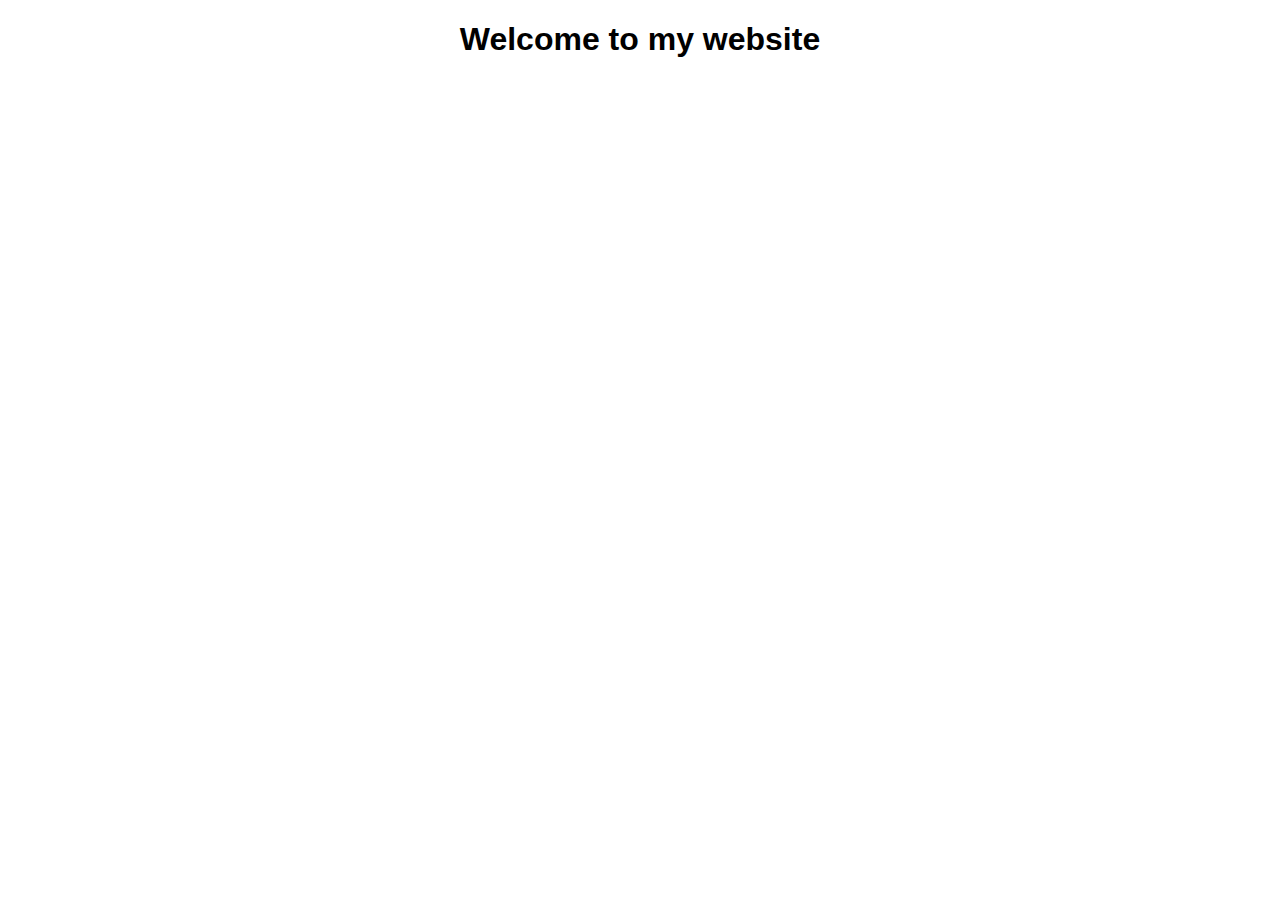
==== index.html @ 13b78eaf "Add animation" ====
<!DOCTYPE html>
<html lang="en">
  <head>
    <meta charset="UTF-8" />
    <meta http-equiv="X-UA-Compatible" content="IE=edge" />
    <meta name="viewport" content="width=device-width, initial-scale=1.0" />
    <title>رضا کلبعلی</title>
    <link rel="stylesheet" href="style.css" />
  </head>
  <body>
    <h1 class="welcome">Welcome to my website</h1>
  </body>
</html>
---- style.css ----
@keyframes income {
  0% {
    opacity: 0;
  }
  50% {
    opacity: 50%;
  }
  100% {
    opacity: 100%;
  }
}
.welcome {
  text-align: center;
  font-family: "Segoe UI", Tahoma, Geneva, Verdana, sans-serif;
  animation: ease-in 3s income 0s 1;
}
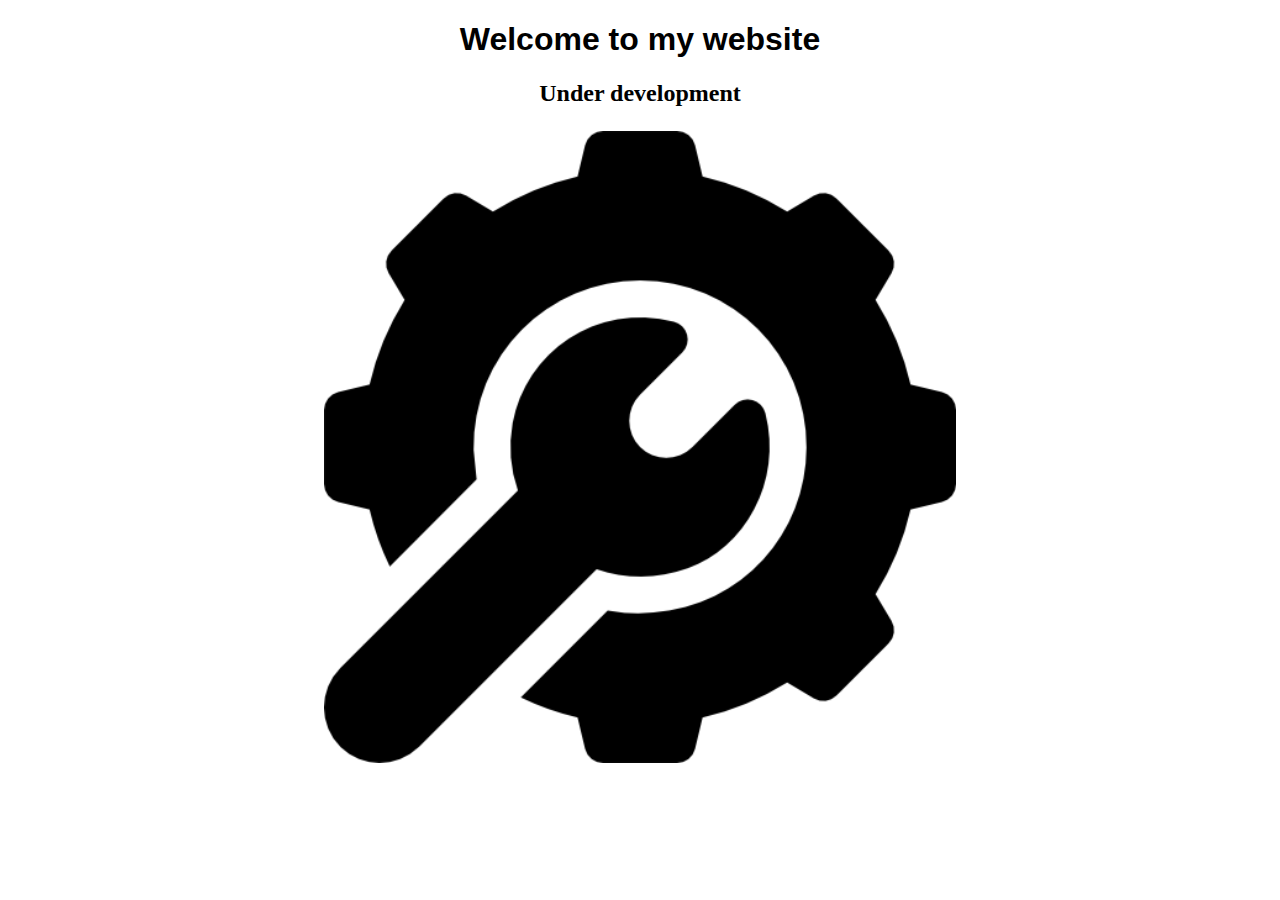
==== commit 7922836d: "Under development" ====
--- a/index.html
+++ b/index.html
@@ -9,5 +9,7 @@
   </head>
   <body>
     <h1 class="welcome">Welcome to my website</h1>
+    <h2>Under development</p>
+      <img src="settings.png" alt="">
   </body>
 </html>
--- a/style.css
+++ b/style.css
@@ -1,6 +1,12 @@
 @keyframes income {
   0% {
     opacity: 0;
+  }
+  10% {
+    opacity: 8%;
+  }
+  25% {
+    opacity: 15%;
   }
   50% {
     opacity: 50%;
@@ -9,8 +15,32 @@
     opacity: 100%;
   }
 }
+
+@keyframes rotate {
+  0% {
+    transform: rotate(0deg);
+  }
+  70% {
+    width: 40%;
+  }
+  100% {
+    transform: rotate(360deg);
+  }
+  
+}
+
 .welcome {
   text-align: center;
   font-family: "Segoe UI", Tahoma, Geneva, Verdana, sans-serif;
   animation: ease-in 3s income 0s 1;
 }
+
+h2 {
+  text-align: center;
+}
+
+img {
+  width: 50%;
+  animation: ease-in-out 5s rotate 2s 999;
+    fill-mode;
+}
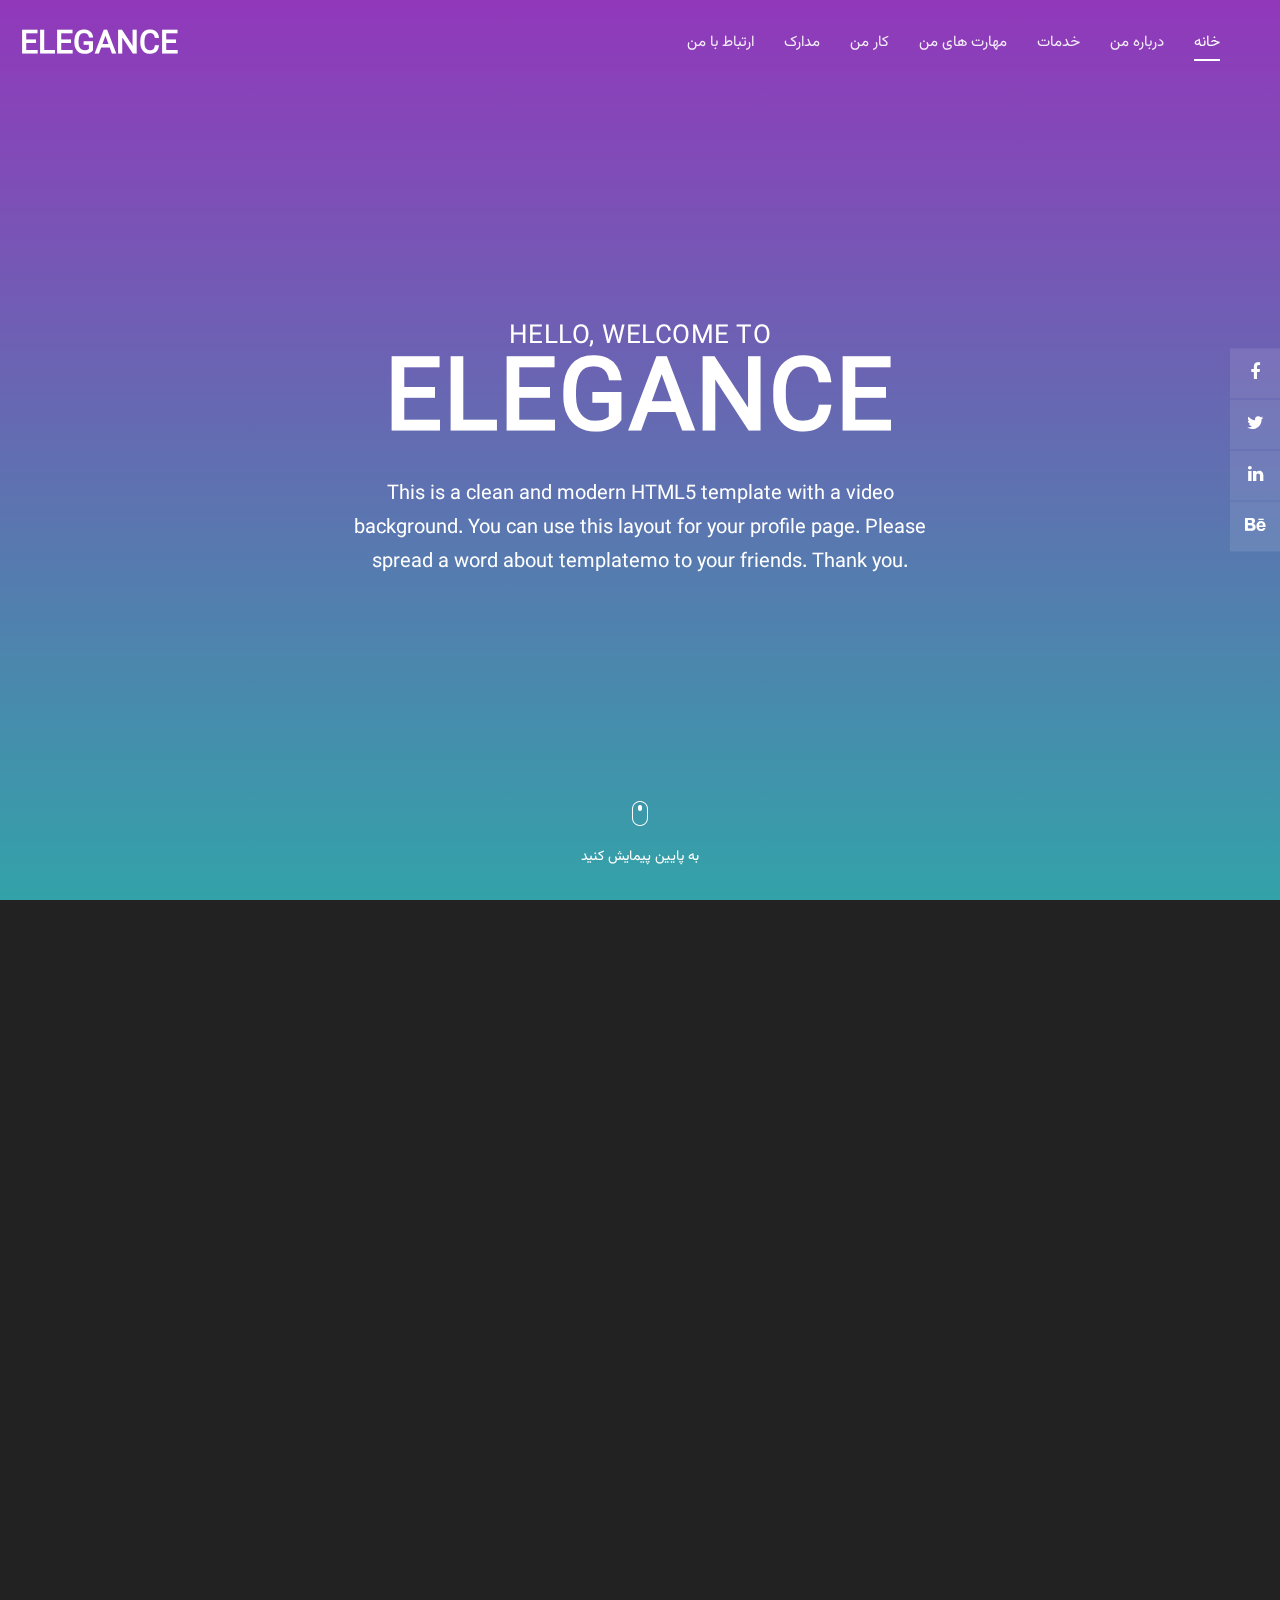
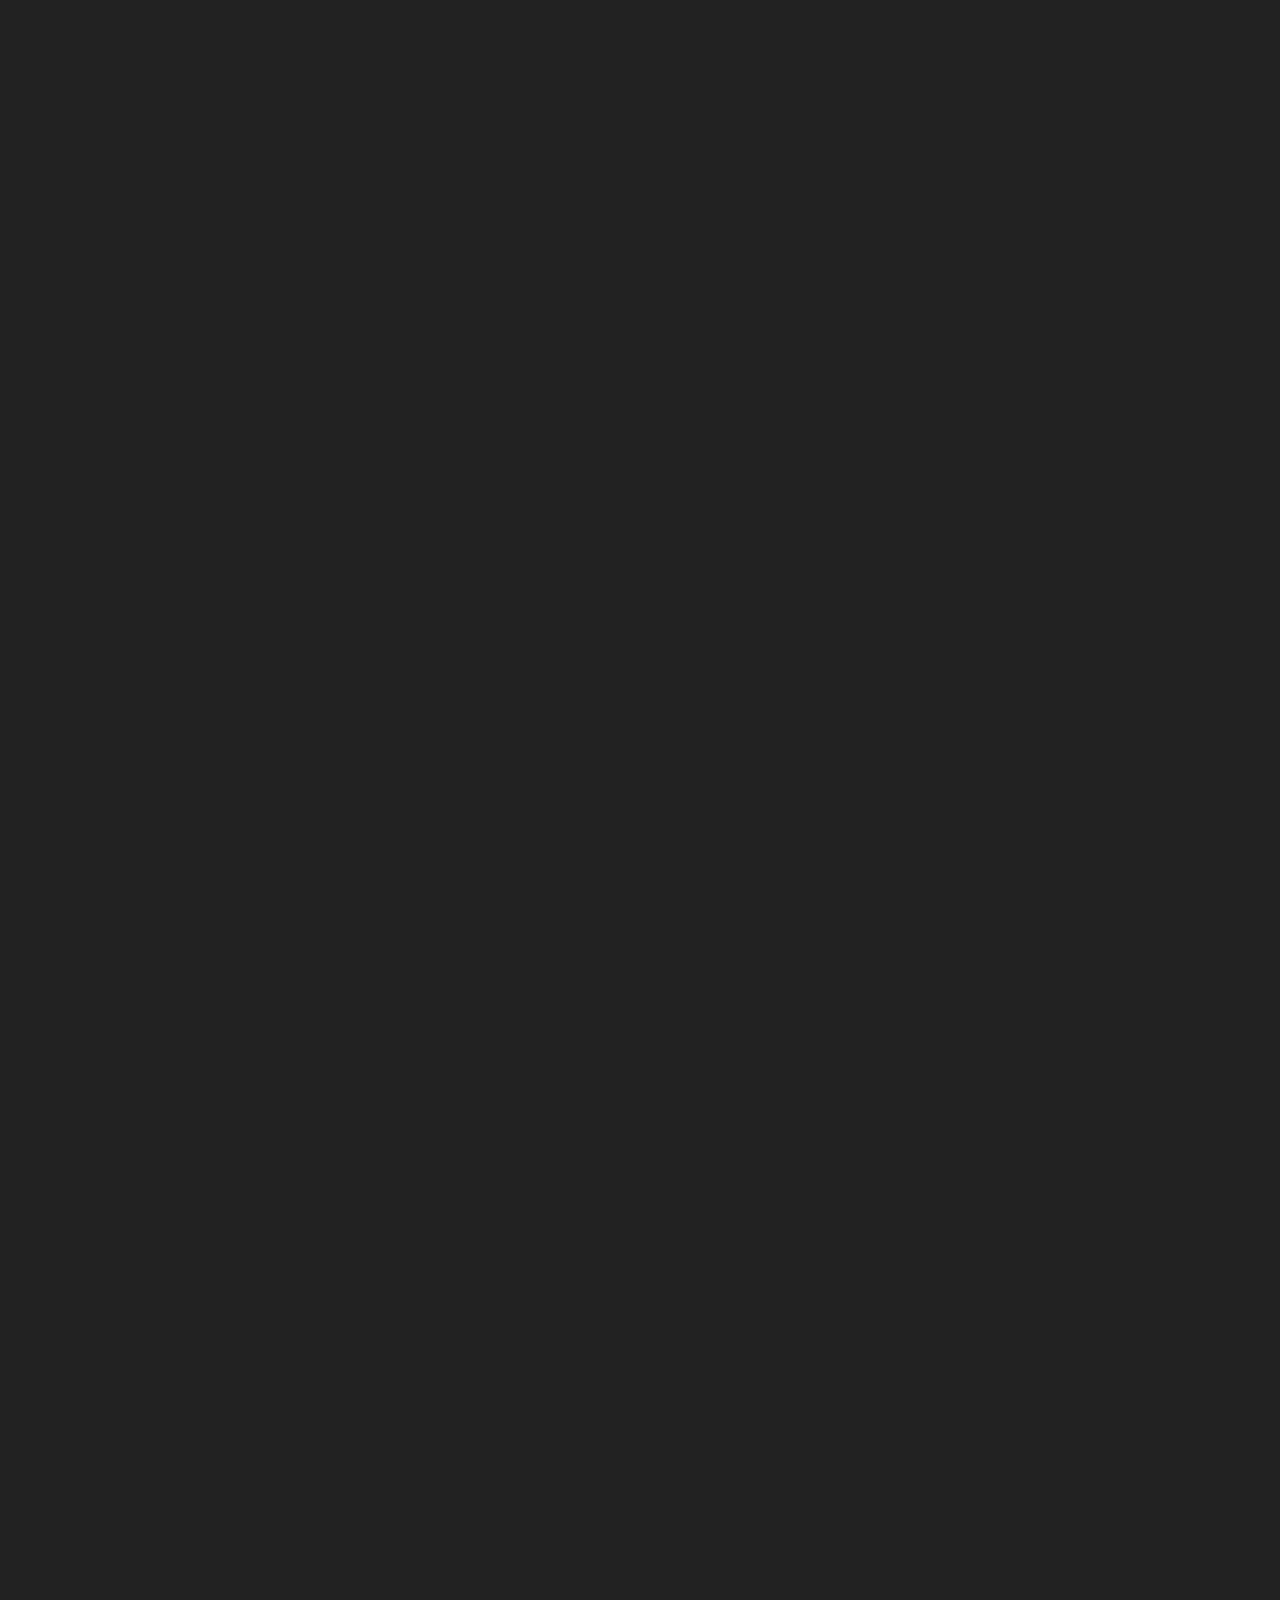
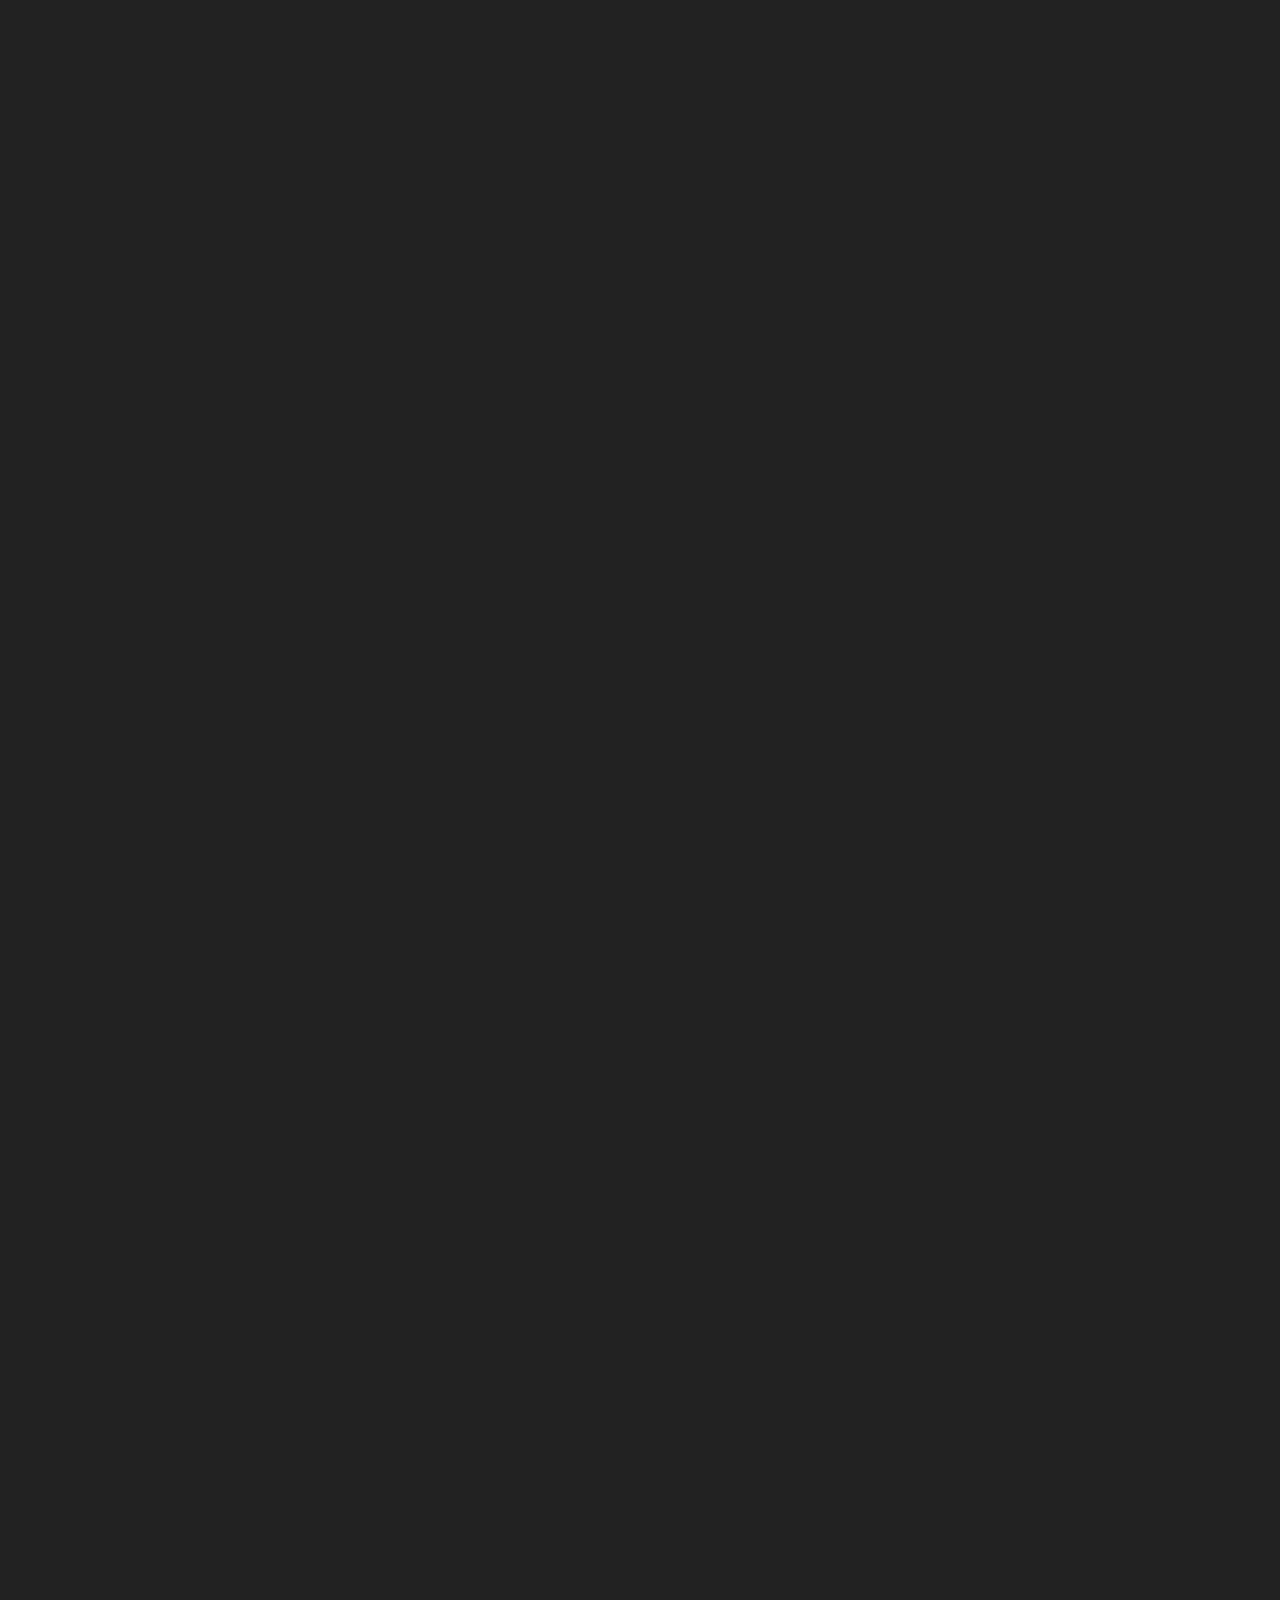
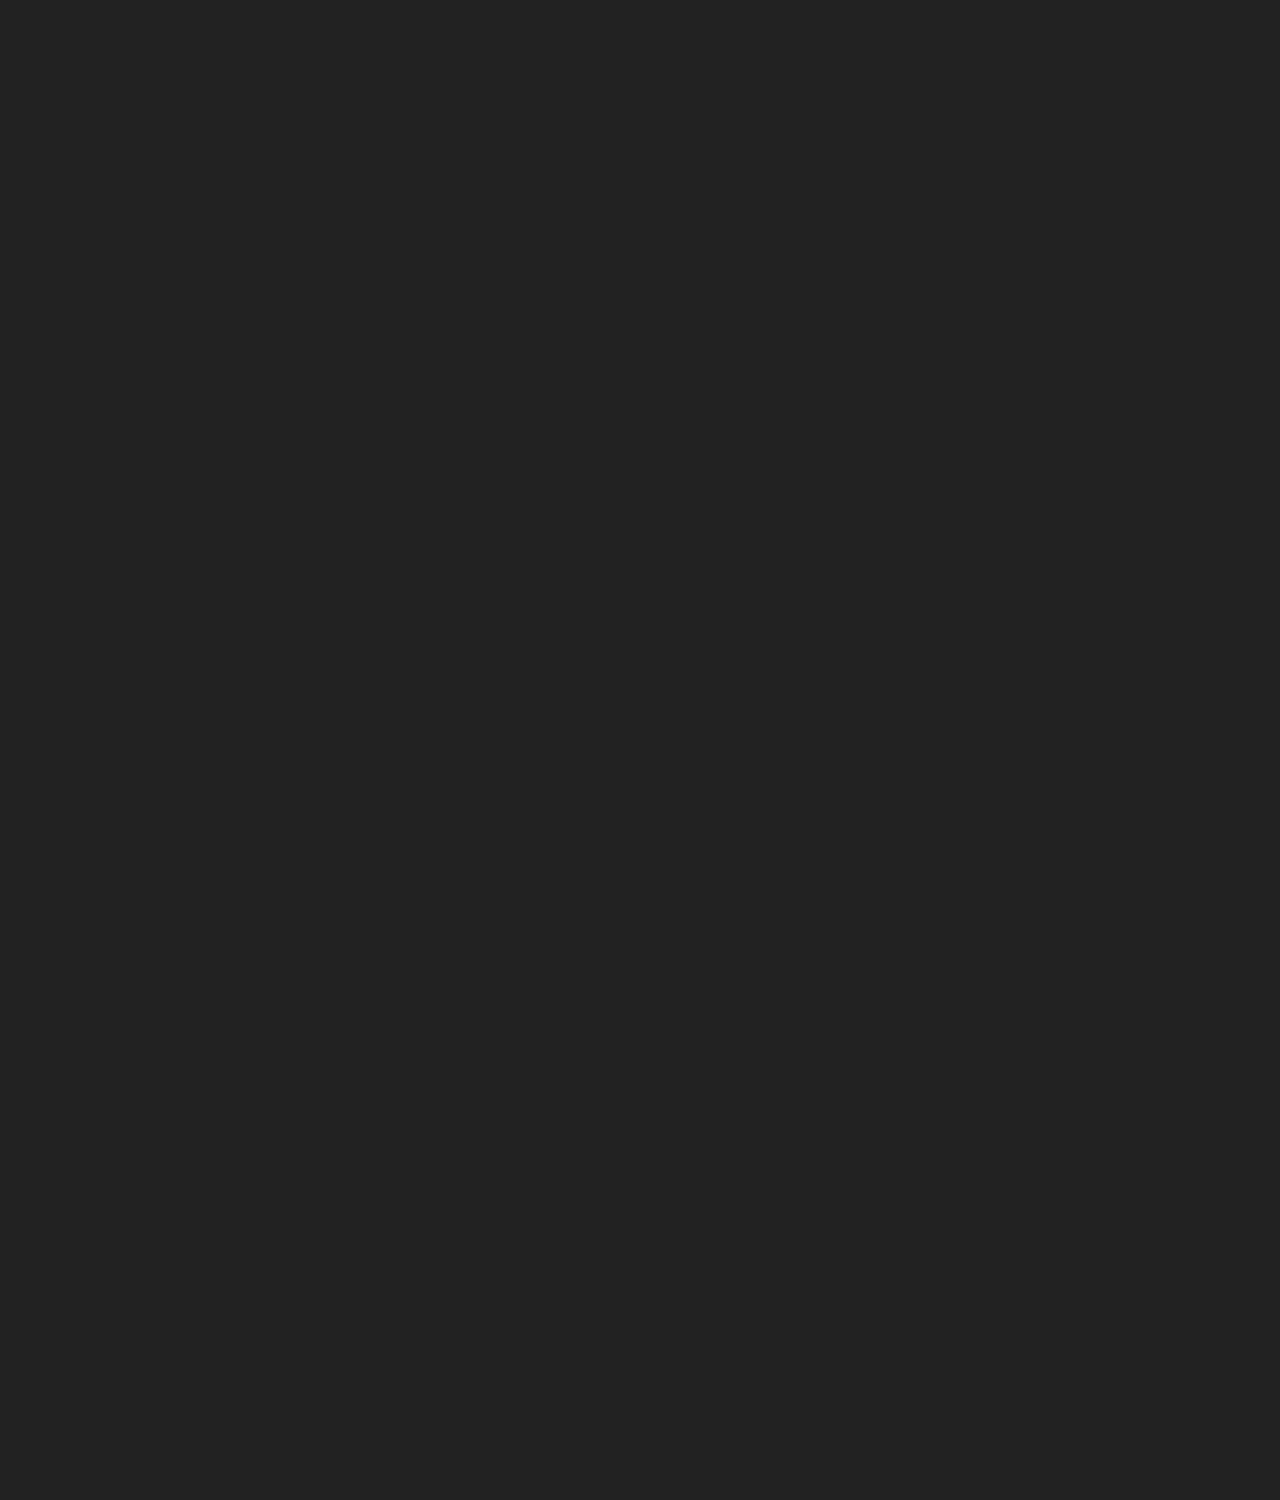
==== commit ad3987a5: "Replace new site" ====
--- a/index.html
+++ b/index.html
@@ -1,15 +1,510 @@
-<!DOCTYPE html>
-<html lang="en">
-  <head>
-    <meta charset="UTF-8" />
-    <meta http-equiv="X-UA-Compatible" content="IE=edge" />
-    <meta name="viewport" content="width=device-width, initial-scale=1.0" />
-    <title>رضا کلبعلی</title>
-    <link rel="stylesheet" href="style.css" />
-  </head>
-  <body>
-    <h1 class="welcome">Welcome to my website</h1>
-    <h2>Under development</p>
-      <img src="settings.png" alt="">
-  </body>
-</html>
+<!DOCTYPE html>
+<html lang="en">
+
+  <head>
+
+    <meta charset="utf-8">
+    <meta name="viewport" content="width=device-width, initial-scale=1, shrink-to-fit=no">
+    <meta name="description" content="">
+    <meta name="author" content="">
+    <link href="https://fonts.googleapis.com/css?family=Raleway:100,300,400,500,700,900" rel="stylesheet">
+
+    <title>Elegance - Creative HTML5 Template</title>
+<!--
+Elegance Template
+https://templatemo.com/tm-528-elegance
+-->
+    <!-- Additional CSS Files -->
+    <link rel="stylesheet" type="text/css" href="css/bootstrap.min.css">
+
+    <link rel="stylesheet" type="text/css" href="css/font-awesome.css">
+
+    <link rel="stylesheet" type="text/css" href="css/fullpage.min.css">
+
+    <link rel="stylesheet" type="text/css" href="css/owl.carousel.css">
+
+    <link rel="stylesheet" href="css/animate.css">
+
+    <link rel="stylesheet" href="css/templatemo-style.css">
+
+    <link rel="stylesheet" href="css/responsive.css">
+
+
+    <link rel="stylesheet" href="css/custom.css">
+
+    </head>
+    
+    <body>
+    
+    <div id="video">
+        <div class="preloader">
+            <div class="preloader-bounce">
+                <span></span>
+                <span></span>
+                <span></span>
+            </div>
+        </div>
+
+        <header id="header">
+            <div class="container-fluid">
+                <div class="navbar">
+                    <a href="#" id="logo" title="Elegance by TemplateMo">
+                        Elegance
+                    </a>
+                    <div class="navigation-row">
+                        <nav id="navigation">
+                            <button type="button" class="navbar-toggle"> <i class="fa fa-bars"></i> </button>
+                            <div class="nav-box navbar-collapse">
+                                <ul class="navigation-menu nav navbar-nav navbars" id="nav">
+                                    <li data-menuanchor="slide01" class="active"><a href="#slide01">خانه</a></li>
+                                    <li data-menuanchor="slide02"><a href="#slide02">درباره من</a></li>
+                                    <li data-menuanchor="slide03"><a href="#slide03">خدمات</a></li>
+                                    <li data-menuanchor="slide04"><a href="#slide04">مهارت های من</a></li>
+                                    <li data-menuanchor="slide05"><a href="#slide05">کار من</a></li>
+                                    <li data-menuanchor="slide06"><a href="#slide06">مدارک</a></li>
+                                    <li data-menuanchor="slide07"><a href="#slide07">ارتباط با من</a></li>
+                                </ul>
+                            </div>
+                        </nav>
+                    </div>
+                </div>
+            </div>
+        </header>
+
+        <video autoplay muted loop id="myVideo">
+          <source src="images/video-bg.mp4" type="video/mp4">
+        </video>
+
+        <div id="fullpage" class="fullpage-default">
+
+            <div class="section animated-row" data-section="slide01">
+                <div class="section-inner">
+                    <div class="welcome-box">
+                        <span class="welcome-first animate" data-animate="fadeInUp">Hello, welcome to</span>
+                        <h1 class="welcome-title animate" data-animate="fadeInUp">elegance</h1>
+                        <p class="animate" data-animate="fadeInUp">This is a clean and modern HTML5 template with a video background. You can use this layout for your profile page. Please spread a word about templatemo to your friends. Thank you.</p>
+                        <div class="scroll-down next-section animate data-animate="fadeInUp""><img src="images/mouse-scroll.png" alt=""><span>به پایین پیمایش کنید</span></div>
+                    </div>
+                </div>
+            </div>
+
+            <div class="section animated-row" data-section="slide02">
+                <div class="section-inner">
+                    <div class="about-section">
+                        <div class="row justify-content-center">
+                            <div class="col-lg-8 wide-col-laptop">
+                                <div class="row">
+                                    <div class="col-md-6">
+                                        <div class="about-contentbox">
+                                            <div class="animate" data-animate="fadeInUp">
+                                                <span>About Me</span>
+                                                <h2>Who am i?</h2>
+                                                <p>Credits go to <strong>Unsplash</strong> and <strong>Pexels</strong> for photos and video used in this template. Vivamus tincidunt, augue rutrum convallis volutpat, massa lacus tempus leo.</p>
+                                            </div>
+                                            <div class="facts-list owl-carousel">
+                                                <div class="item animate" data-animate="fadeInUp">
+                                                    <div class="counter-box">
+                                                        <i class="fa fa-trophy counter-icon" aria-hidden="true"></i><span class="count-number">32</span> Awards Won
+                                                    </div>
+                                                </div>
+                                                <div class="item animate" data-animate="fadeInUp">
+                                                    <div class="counter-box">
+                                                        <i class="fa fa-graduation-cap counter-icon" aria-hidden="true"></i><span class="count-number">4</span> Degrees
+                                                    </div>
+                                                </div>
+                                                <div class="item animate" data-animate="fadeInUp">
+                                                    <div class="counter-box">
+                                                        <i class="fa fa-desktop counter-icon" aria-hidden="true"></i><span class="count-number">12</span> Working Years
+                                                    </div>
+                                                </div>
+                                                <div class="item animate" data-animate="fadeInUp">
+                                                    <div class="counter-box">
+                                                        <i class="fa fa-support counter-icon" aria-hidden="true"></i><span class="count-number">6</span> Team Members
+                                                    </div>
+                                                </div>
+                                                <div class="item animate" data-animate="fadeInUp">
+                                                    <div class="counter-box">
+                                                        <i class="fa fa-certificate counter-icon" aria-hidden="true"></i><span class="count-number">10</span> Certificates
+                                                    </div>
+                                                </div>
+                                            </div>
+                                        </div>
+                                    </div>
+                                    <div class="col-md-6">
+                                        <figure class="about-img animate" data-animate="fadeInUp"><img src="images/profile-girl.jpg" class="rounded" alt=""></figure>
+                                    </div>
+                                </div>
+                            </div>
+                        </div>
+                    </div>
+                </div>
+            </div>
+
+            <div class="section animated-row" data-section="slide03">
+                <div class="section-inner">
+                    <div class="row justify-content-center">
+                        <div class="col-md-8 wide-col-laptop">
+                            <div class="title-block animate" data-animate="fadeInUp">
+                                <span>Services</span>
+                                <h2>What I Do?</h2>
+                            </div>
+                            <div class="services-section">
+                                <div class="services-list owl-carousel">
+                                    <div class="item animate" data-animate="fadeInUp">
+                                        <div class="service-box">
+                                            <span class="service-icon"><i class="fa fa-bookmark" aria-hidden="true"></i></span>
+                                            <h3>Bootstrap Themes</h3>
+                                            <p>Nullam auctor, justo vitae accumsan ultrices, arcu ex molestie massa, eu maximus enim tortor vitae quam. </p>
+                                        </div>
+                                    </div>
+                                    <div class="item animate" data-animate="fadeInUp">
+                                        <div class="service-box">
+                                            <span class="service-icon"><i class="fa fa-cloud" aria-hidden="true"></i></span>
+                                            <h3>HTML5 Coding</h3>
+                                            <p>Nullam auctor, justo vitae accumsan ultrices, arcu ex molestie massa, eu maximus enim tortor vitae quam. </p>
+                                        </div>
+                                    </div>
+                                    <div class="item animate" data-animate="fadeInUp">
+                                        <div class="service-box">
+                                            <span class="service-icon"><i class="fa fa-desktop" aria-hidden="true"></i></span>
+                                            <h3>Fully Responsive</h3>
+                                            <p>Nullam auctor, justo vitae accumsan ultrices, arcu ex molestie massa, eu maximus enim tortor vitae quam. </p>
+                                        </div>
+                                    </div>
+                                    <div class="item animate" data-animate="fadeInUp">
+                                        <div class="service-box">
+                                            <span class="service-icon"><i class="fa fa-mobile" aria-hidden="true"></i></span>
+                                            <h3>Mobile Ready</h3>
+                                            <p>Nullam auctor, justo vitae accumsan ultrices, arcu ex molestie massa, eu maximus enim tortor vitae quam. </p>
+                                        </div>
+                                    </div>
+                                    <div class="item animate" data-animate="fadeInUp">
+                                        <div class="service-box">
+                                            <span class="service-icon"><i class="fa fa-comments" aria-hidden="true"></i></span>
+                                            <h3>Fast Support</h3>
+                                            <p>Nullam auctor, justo vitae accumsan ultrices, arcu ex molestie massa, eu maximus enim tortor vitae quam. </p>
+                                        </div>
+                                    </div>
+                                    <div class="item animate" data-animate="fadeInUp">
+                                        <div class="service-box">
+                                            <span class="service-icon"><i class="fa fa-database" aria-hidden="true"></i></span>
+                                            <h3>24-hour Up Time</h3>
+                                            <p>Nullam auctor, justo vitae accumsan ultrices, arcu ex molestie massa, eu maximus enim tortor vitae quam. </p>
+                                        </div>
+                                    </div>
+                                    <div class="item animate" data-animate="fadeInUp">
+                                        <div class="service-box">
+                                            <span class="service-icon"><i class="fa fa-bell" aria-hidden="true"></i></span>
+                                            <h3>Instant Upgrades</h3>
+                                            <p>Nullam auctor, justo vitae accumsan ultrices, arcu ex molestie massa, eu maximus enim tortor vitae quam. </p>
+                                        </div>
+                                    </div>
+                                    <div class="item animate" data-animate="fadeInUp">
+                                        <div class="service-box">
+                                            <span class="service-icon"><i class="fa fa-camera" aria-hidden="true"></i></span>
+                                            <h3>Always Monitoring</h3>
+                                            <p>Nullam auctor, justo vitae accumsan ultrices, arcu ex molestie massa, eu maximus enim tortor vitae quam. </p>
+                                        </div>
+                                    </div>
+                                </div>
+                            </div>
+                        </div>
+                    </div>
+                </div>
+            </div>
+
+            <div class="section animated-row" data-section="slide04">
+                <div class="section-inner">
+                    <div class="row justify-content-center">
+                        <div class="col-md-7 wide-col-laptop">
+                            <div class="title-block animate" data-animate="fadeInUp">
+                                <span>My Skills</span>
+                                <h2>What i’m good?</h2>
+                            </div>
+                            <div class="skills-row animate" data-animate="fadeInDown">
+                                <div class="row">
+                                    <div class="col-md-8 offset-md-2">   
+                                        <div class="skill-item">
+                                            <h6>HTML CSS</h6>
+                                            <div class="skill-bar">
+                                                <span>70%</span>
+                                                <div class="filled-bar"></div>
+                                            </div>          
+                                        </div>
+                                        <div class="skill-item">
+                                            <h6>PSD Design</h6>
+                                            <div class="skill-bar">
+                                                <span>90%</span>
+                                                <div class="filled-bar-2"></div>
+                                            </div>          
+                                        </div>
+                                        <div class="skill-item">
+                                            <h6>Social Media</h6>
+                                            <div class="skill-bar">
+                                                <span>70%</span>
+                                                <div class="filled-bar"></div>
+                                            </div>          
+                                        </div>
+                                        <div class="skill-item last-skill">
+                                            <h6>Leadership</h6>
+                                            <div class="skill-bar">
+                                                <span>90%</span>
+                                                <div class="filled-bar-2"></div>
+                                            </div>          
+                                        </div>                   
+                                    </div>
+                                </div>
+                            </div>
+                        </div>
+                    </div>
+                </div>
+            </div>
+
+            <div class="section animated-row" data-section="slide06">
+                <div class="section-inner">
+                    <div class="row justify-content-center">
+                        <div class="col-md-8 wide-col-laptop">
+                            <div class="title-block animate" data-animate="fadeInUp">
+                                <span>My Work</span>
+                                <h2>what i’ve done?</h2>
+                            </div>
+                            <div class="gallery-section">
+                                <div class="gallery-list owl-carousel">
+                                    <div class="item animate" data-animate="fadeInUp">
+                                        <div class="portfolio-item">
+                                            <div class="thumb">
+                                                <img src="images/item-1.jpg" alt="">
+                                            </div>
+                                            <div class="thumb-inner animate" data-animate="fadeInUp">
+                                                <h4>templatemo is the best</h4>
+                                                <p>Please tell your friends about it. Templatemo is the best website to download free Bootstrap CSS templates.</p>
+                                            </div>
+                                        </div>
+                                    </div>
+                                    <div class="item animate" data-animate="fadeInUp">
+                                        <div class="portfolio-item">
+                                            <div class="thumb">
+                                                <img src="images/item-2.jpg" alt="">
+                                            </div>
+                                            <div class="thumb-inner animate" data-animate="fadeInUp">
+                                                <h4>templatemo is the best</h4>
+                                                <p>Please tell your friends about it. Templatemo is the best website to download free Bootstrap themes.</p>
+                                            </div>
+                                        </div>
+                                    </div>
+                                    <div class="item animate" data-animate="fadeInUp">
+                                        <div class="portfolio-item">
+                                            <div class="thumb">
+                                                <img src="images/item-3.jpg" alt="">
+                                            </div>
+                                            <div class="thumb-inner animate" data-animate="fadeInUp">
+                                                <h4>templatemo is the best</h4>
+                                                <p>Please tell your friends about it. Templatemo is the best website to download free Bootstrap layouts.</p>
+                                            </div>
+                                        </div>
+                                    </div>
+                                    <div class="item animate" data-animate="fadeInUp">
+                                        <div class="portfolio-item">
+                                            <div class="thumb">
+                                                <img src="images/item-1.jpg" alt="">
+                                            </div>
+                                            <div class="thumb-inner animate" data-animate="fadeInUp">
+                                                <h4>templatemo is the best</h4>
+                                                <p>Please tell your friends about it. Templatemo is the best website to download free Bootstrap templates.</p>
+                                            </div>
+                                        </div>
+                                    </div>
+                                    <div class="item animate" data-animate="fadeInUp">
+                                        <div class="portfolio-item">
+                                            <div class="thumb">
+                                                <img src="images/item-2.jpg" alt="">
+                                            </div>
+                                            <div class="thumb-inner animate" data-animate="fadeInUp">
+                                                <h4>templatemo is the best</h4>
+                                                <p>Please tell your friends about it. Templatemo is the best website to download Bootstrap CSS templates.</p>
+                                            </div>
+                                        </div>
+                                    </div>
+                                    <div class="item animate" data-animate="fadeInUp">
+                                        <div class="portfolio-item">
+                                            <div class="thumb">
+                                                <img src="images/item-3.jpg" alt="">
+                                            </div>
+                                            <div class="thumb-inner animate" data-animate="fadeInUp">
+                                                <h4>templatemo is the best</h4>
+                                                <p>Please tell your friends about it. Templatemo is the best website to download free Bootstrap templates.</p>
+                                            </div>
+                                        </div>
+                                    </div>
+                                    <div class="item animate" data-animate="fadeInUp">
+                                        <div class="portfolio-item">
+                                            <div class="thumb">
+                                                <img src="images/item-1.jpg" alt="">
+                                            </div>
+                                            <div class="thumb-inner animate" data-animate="fadeInUp">
+                                                <h4>templatemo is the best</h4>
+                                                <p>Please tell your friends about it. Templatemo is the best website to download free Bootstrap templates.</p>
+                                            </div>
+                                        </div>
+                                    </div>
+                                    <div class="item animate" data-animate="fadeInUp">
+                                        <div class="portfolio-item">
+                                            <div class="thumb">
+                                                <img src="images/item-2.jpg" alt="">
+                                            </div>
+                                            <div class="thumb-inner animate" data-animate="fadeInUp">
+                                                <h4>templatemo is the best</h4>
+                                                <p>Please tell your friends about it. Templatemo is the best website to download free Bootstrap templates.</p>
+                                            </div>
+                                        </div>
+                                    </div>
+                                    <div class="item animate" data-animate="fadeInUp">
+                                        <div class="portfolio-item">
+                                            <div class="thumb">
+                                                <img src="images/item-3.jpg" alt="">
+                                            </div>
+                                            <div class="thumb-inner animate" data-animate="fadeInUp">
+                                                <h4>templatemo is the best</h4>
+                                                <p>Please tell your friends about it. Templatemo is the best website to download free Bootstrap templates.</p>
+                                            </div>
+                                        </div>
+                                    </div>
+                                </div>
+                            </div>
+                        </div>
+                    </div>
+                </div>
+            </div>
+
+            <div class="section animated-row" data-section="slide05">
+                <div class="section-inner">
+                    <div class="row justify-content-center">
+                        <div class="col-md-8 wide-col-laptop">
+                            <div class="title-block animate" data-animate="fadeInUp">
+                                <span>TESTIMONIALS</span>
+                                <h2>what THEY SAY?</h2>
+                            </div>
+                            <div class="col-md-8 offset-md-2">
+                                <div class="testimonials-section">
+                                    <div class="testimonials-slider owl-carousel">
+                                        <div class="item animate" data-animate="fadeInUp">
+                                            <div class="testimonial-item">
+                                                <div class="client-row">
+                                                    <img src="images/profile-01.jpg" class="rounded-circle" alt="profile 1">
+                                                </div>
+                                                <div class="testimonial-content">
+                                                    <h4>Sandar</h4>
+                                                    <p>"Ut varius leo eu mauris lacinia, eleifend posuere urna gravida. Aenean a mattis lacus."</p>
+                                                    <span>Managing Director</span>
+                                                </div>                                           
+                                            </div>
+                                        </div>
+                                        <div class="item animate" data-animate="fadeInUp">
+                                            <div class="testimonial-item">
+                                                <div class="client-row">
+                                                    <img src="images/profile-01.jpg" class="rounded-circle" alt="profile 2">
+                                                </div>
+                                                <div class="testimonial-content">
+                                                    <h4>Shinn</h4>
+                                                    <p>"Nam iaculis, leo nec facilisis sollicitudin, dui massa tempus odio, vitae malesuada ante elit vitae eros."</p>
+                                                    <span>CEO and Founder</span>
+                                                </div>                                           
+                                            </div>
+                                        </div>
+                                        <div class="item animate" data-animate="fadeInUp">
+                                            <div class="testimonial-item">
+                                                <div class="client-row">
+                                                    <img src="images/profile-01.jpg" class="rounded-circle" alt="profile 3">
+                                                </div>
+                                                <div class="testimonial-content">
+                                                    <h4>Marlar</h4>
+                                                    <p>"Etiam efficitur, tortor facilisis finibus semper, diam magna fringilla lectus, et fringilla felis urna posuere tortor."</p>
+                                                    <span>Chief Marketing Officer</span>
+                                                </div>                                           
+                                            </div>
+                                        </div>
+                                    </div>
+                                </div>
+                            </div>
+                        </div>
+                    </div>
+                </div>
+            </div>
+
+            <div class="section animated-row" data-section="slide07">
+                <div class="section-inner">
+                    <div class="row justify-content-center">
+                        <div class="col-md-7 wide-col-laptop">
+                            <div class="title-block animate" data-animate="fadeInUp">
+                                <span>Contact</span>
+                                <h2>Get In Touch!</h2>
+                            </div>
+                            <div class="contact-section">
+                                <div class="row">
+                                    <div class="col-md-6 animate" data-animate="fadeInUp">
+                                        <div class="contact-box">
+                                            <div class="contact-row">
+                                                <i class="fa fa-map-marker"></i> 123 New Street Here, Wonderful City 10220
+                                            </div>
+                                            <div class="contact-row">
+                                                <i class="fa fa-phone"></i> 090 080 0210
+                                            </div>
+                                            <div class="contact-row">
+                                                <i class="fa fa-envelope"></i> info@company.co
+                                            </div>
+                                        </div>
+                                    </div>
+                                    <div class="col-md-6 animate" data-animate="fadeInUp">
+                                        <form id="ajax-contact" method="post" action="#">
+                                            <div class="input-field">
+                                                <input type="text" class="form-control" name="name" id="name" required placeholder="Name">
+                                            </div>
+                                            <div class="input-field">
+                                                <input type="email" class="form-control" name="email" id="email" required placeholder="Email">
+                                            </div>
+                                            <div class="input-field">
+                                                <textarea class="form-control" name="message" id="message" required placeholder="Message"></textarea>
+                                            </div>
+                                            <button class="btn" type="submit">Submit</button>
+                                        </form>
+                                        <div id="form-messages" class="mt-3"></div>
+                                    </div>
+                                </div>
+                            </div>
+                        </div>
+                    </div>
+                </div>
+            </div>
+        </div>
+
+        <div id="social-icons">
+            <div class="text-right">
+                <ul class="social-icons">
+                    <li><a href="#" title="Facebook"><i class="fa fa-facebook"></i></a></li>
+                    <li><a href="#" title="Twitter"><i class="fa fa-twitter"></i></a></li>
+                    <li><a href="#" title="Linkedin"><i class="fa fa-linkedin"></i></a></li>
+                    <li><a href="#" title="Instagram"><i class="fa fa-behance"></i></a></li>
+                </ul>
+            </div>
+        </div>
+    </div>  
+
+    <script src="js/jquery.js"></script>
+
+    <script src="js/bootstrap.min.js"></script>
+
+    <script src="js/fullpage.min.js"></script>
+
+    <script src="js/scrolloverflow.js"></script>
+
+    <script src="js/owl.carousel.min.js"></script>
+
+    <script src="js/jquery.inview.min.js"></script>
+
+    <script src="js/form.js"></script>
+
+    <script src="js/custom.js"></script>
+
+
+  </body>
+</html>--- a/css/templatemo-style.css
+++ b/css/templatemo-style.css
@@ -0,0 +1,856 @@
+/*
+
+Elegance Template
+
+https://templatemo.com/tm-528-elegance
+
+==================================================
+CSS SITEMAP >>>>
+
+  01. GENERAL CSS
+  02. HEADER CSS
+  03. SOCIAL ICONS CSS
+  04. WELCOME BLOCK CSS
+  05. ABOUT BLOCK CSS
+  06. SERVICES BLOCK CSS
+  07. WORK BLOCK CSS
+  08. CONTACT BLOCK CSS
+  09. TESTIMONOALS BLOCK CSS
+  10. SKILLS BLOCK CSS
+
+
+==================================================*/
+
+/*==============================================
+01. GENERAL CSS
+================================================*/
+
+html,
+body {
+  -webkit-font-smoothing: antialiased;
+  -moz-font-smoothing: antialiased;
+  -ms-font-smoothing: antialiased;
+  font-smoothing: antialiased;
+  -webkit-text-size-adjust: 100%;
+}
+body {
+  font: 16px/1.6 'Raleway', Arial, Helvetica, sans-serif;
+  color: #fff;
+  text-align:center;
+  background: #222;
+}
+img {
+  border: 0;
+  max-width: 100%;
+}
+html {
+  -ms-overflow-style: scrollbar;
+}
+.alltrans,
+.social-icons li a,
+.owl-nav > button,
+.owl-nav > button:after,
+.counter-box,
+.about-img:after,
+.gallery-img img,
+.form-control,
+.owl-dot,
+.subscribe-row,
+.close-btn,
+.close-btn:before,
+.close-btn:after,
+.tag-btn,
+.btn {
+  -webkit-transition: all 0.4s ease;
+  transition: all 0.4s ease;
+}
+a {
+  color: #fff;
+  text-decoration: none;
+}
+a:hover,
+a:focus {
+  color: #fff;
+  outline: none;
+  text-decoration: underline;
+}
+@media screen and (-ms-high-contrast:active), (-ms-high-contrast:none) {
+  a:active {
+    background-color: transparent;
+  }
+}
+p {
+  margin: 0 0 20px;
+}
+h1,
+h2,
+h3,
+h4,
+h5,
+h6 {
+  line-height: 1.2;
+  margin: 0 0 20px;
+  font-weight: 600;
+  text-transform:uppercase;
+}
+h1,
+h2 {
+  font-size: 32px;
+}
+h3 {
+  font-size: 30px;
+  font-weight: 600;
+}
+h4 {
+  font-size: 22px;
+  font-weight: 600;
+}
+h5 {
+  font-size: 20px;
+  margin-bottom: 10px;
+  font-weight: 600;
+}
+h6 {
+  font-size: 18px;
+  margin-bottom: 10px;
+  font-weight: 600;
+}
+#main {
+  padding: 0;
+  background: #fff;
+}
+.no-margin {
+  margin: 0 !important;
+}
+figure {
+  margin:0;
+}
+.opacity-no {
+  opacity: 1 !important;
+}
+
+video {
+  position: fixed;
+  right: 0;
+  bottom: 0;
+  min-width: 100%; 
+  min-height: 100%;
+}
+#video:after {
+  content: '';
+  opacity: 0.75;
+  background: #b740ee; /* Old browsers */
+  background: -moz-linear-gradient(top, #b740ee 0%, #39ced6 100%); /* FF3.6-15 */
+  background: -webkit-linear-gradient(top, #b740ee 0%,#39ced6 100%); /* Chrome10-25,Safari5.1-6 */
+  background: linear-gradient(to bottom, #b740ee 0%,#39ced6 100%); /* W3C, IE10+, FF16+, Chrome26+, Opera12+, Safari7+ */
+  filter: progid:DXImageTransform.Microsoft.gradient( startColorstr='#4096ee', endColorstr='#39ced6',GradientType=0 ); /* IE6-9 */
+  position:fixed;
+  left:0;
+  top:0;
+  right:0;
+  bottom: 0;
+}
+.wrapper-background-dark:after {
+  background: #222;
+  opacity:0.95;
+}
+.section-inner {
+  padding:20px 30px 0;
+}
+.fp-scrollable {
+  height:calc(100vh - 200px) !important;
+}
+#fp-nav ul li a span {
+ display: none;
+}
+
+.btn {
+  background: #fff;
+  color: #222;
+  text-align:center;
+  line-height:52px;
+  padding:0 35px;
+  border-radius: 0px;
+  text-transform:uppercase;
+  font-weight:600;
+  border:2px solid transparent;
+  border-radius: 10px;
+}
+.btn:hover, .btn:focus {
+  color:#fff;
+  border-color:#fff;
+  background:none;
+}
+.btn:focus {
+  box-shadow:none;
+  outline:none;
+}
+.btn.btn-xs {
+  line-height:34px;
+  font-size:12px;
+  padding:0 20px;
+  font-weight: 500;
+}
+.btn.btn-outline {
+  background:none;
+  border-color:#fff;
+  color:#fff;
+  border-width:1px;
+}
+.btn.btn-outline:hover, .btn.btn-outline:focus {
+  background:#fff;
+  color:#222;
+}
+.btn.btn-dark {
+  color: #222;
+  border-color: #222;
+}
+.btn.btn-dark:hover, .btn.btn-dark:focus {
+  background: #222;
+  color: #fff;
+}
+.owl-carousel .owl-stage {
+  display: -webkit-box;
+  display: -webkit-flex;
+  display: -ms-flexbox;
+  display: flex;
+}
+.owl-carousel .owl-item {
+  display: -webkit-box;
+  display: -webkit-flex;
+  display: -ms-flexbox;
+  display: flex;
+  flex: 1 0 auto;
+}
+.preloader {
+  background: -moz-linear-gradient(top, #4096ee 0%, #39ced6 100%); /* FF3.6-15 */
+  background: -webkit-linear-gradient(top, #4096ee 0%,#39ced6 100%); /* Chrome10-25,Safari5.1-6 */
+  background: linear-gradient(to bottom, #4096ee 0%,#39ced6 100%); /* W3C, IE10+, FF16+, Chrome26+, Opera12+, Safari7+ */
+  filter: progid:DXImageTransform.Microsoft.gradient( startColorstr='#4096ee', endColorstr='#39ced6',GradientType=0 ); /* IE6-9 */
+  height: 100%;
+  left: 0;
+  position: fixed;
+  right: 0;
+  top: 0;
+  z-index: 9999;
+  text-align: center;
+}
+.preloader-bounce {
+  left: 0;
+  right: 0;
+  top: 50%;
+  -webkit-transform: translateY(-50%);
+  transform: translateY(-50%);
+  position: absolute;
+}
+.preloader-bounce > span {
+  width: 12px;
+  height: 12px;
+  border-radius: 50%;
+  margin: 0.3em;
+  display: inline-block;
+  vertical-align: middle;
+  -webkit-animation: bounce 0.6s infinite alternate;
+  animation: bounce 0.6s infinite alternate;
+  background: #fff;
+}
+.preloader-bounce > span:nth-child(2){
+  -webkit-animation-delay: 0.2s;
+  animation-delay: 0.2s;
+  background: #fff;
+}
+.preloader-bounce > span:nth-child(3){
+  -webkit-animation-delay: 0.3s;
+  animation-delay: 0.3s;
+  background: #fff;
+}
+
+@-webkit-keyframes bounce {
+  from {
+    -webkit-transform: translateY(0);
+    transform: translateY(0);
+  }
+  to {
+    -webkit-transform: translateY(-1.2em);
+    transform: translateY(-1.2em);
+  }
+}
+
+@keyframes bounce {
+  from {
+    -webkit-transform: translateY(0);
+    transform: translateY(0);
+  }
+  to {
+    -webkit-transform: translateY(-1.2em);
+    transform: translateY(-1.2em);
+  }
+}
+
+#fullpage {
+  z-index: 99;
+}
+
+
+/*==============================================
+02. HEADER CSS
+================================================*/
+#header {
+  padding:20px 0;
+  position: fixed;
+  left:0;
+  right:0;
+  top:0;
+  z-index:999;
+}
+.container-fluid {
+  padding:0 20px;
+}
+a#logo {
+  text-decoration: none;
+  font-size: 32px;
+  text-transform: uppercase;
+  font-weight: 700;
+}
+.navbar {
+  padding: 0;
+}
+.navbar-toggle {
+  display:none;
+}
+.navbar-nav {
+  -ms-flex-direction: row;
+  -webkit-flex-direction: row;
+  flex-direction: row;
+}
+.navbar-nav li {
+  margin-left: 30px;
+}
+.navbar-nav li a {
+  color:#fff;
+  font-size: 15px;
+  text-decoration:none;
+  display:block;
+  font-weight: 500;
+  opacity: 0.9;
+}
+.navbar-nav li a:after {
+  content:'';
+  display:block;
+  height: 2px;
+  background:#fff;
+  -webkit-transition: all 0.4s ease;
+  transition: all 0.4s ease;
+  -webkit-transform:scale(0);
+  transform:scale(0);
+  margin-top: 4px;
+}
+.navbar-nav li a:hover:after, .navbar-nav li.active a:after{
+  -webkit-transform:scale(1);
+  transform:scale(1);
+}
+.navbar-nav li a:hover {
+  opacity: 1;
+}
+.navbar-nav li.active a {
+  opacity: 1;
+}
+.collapse:not(.show) {
+  display:block;
+}
+
+/*==============================================
+03. SOCIAL ICONS CSS
+================================================*/
+#social-icons {
+  padding:0;
+  position: fixed;
+  top: 50%;
+  transform: translateY(-50%);
+  right:0;
+  z-index: 199;
+}
+.social-icons {
+  margin:0;
+  padding:0;
+  list-style:none;
+}
+.social-icons li {
+  display: block;
+  margin: 1px 0px;
+}
+.social-icons li a {
+  width:50px;
+  height:50px;
+  display:inline-block;
+  line-height:50px;
+  text-align:center;
+  background: rgba(255, 255, 255, 0.1);
+  color: rgba(255,255,255,1);
+  font-size:18px;
+}
+.social-icons li a:hover {
+  color:#1e1e1e;
+  background-color: #fff;
+}
+/*==============================================
+04. WELCOME BLOCK CSS
+================================================*/
+.welcome-box {
+  font-size:20px;
+  line-height:1.7;
+}
+.welcome-first{
+  font-size: 32px;
+  display: block;
+  text-transform: uppercase;
+  font-weight: 300;
+  line-height: 1.2;
+  letter-spacing: 0.02em;
+}
+.welcome-box p {
+  max-width: 620px;
+  width:100%;
+  margin:0 auto 30px;
+  color: #fff;
+}
+.welcome-title {
+  font-weight: 700;
+  font-size: 120px;
+  margin-bottom: 10px;
+  letter-spacing:0.02em;
+}
+.welcome-title span {
+  font-size:36px;
+  display:block;
+  font-weight:300;
+  line-height:1.2;
+}
+.welcome-box .btn {
+  margin-top: 10px;
+}
+.next-section {
+  display: inline-block;
+  position: absolute;
+  left: 50%;
+  transform: translateX(-50%);
+  bottom: 30px;
+  cursor: pointer;
+  -webkit-transition: all 0.5s ease;
+  transition: all 0.5s ease;
+}
+.next-section span {
+  margin-top: 15px;
+  display: block;
+  text-transform: uppercase;
+  font-size: 14px;
+  font-weight: 500;
+}
+.next-section i:hover {
+  opacity: 1;
+}
+
+/*==============================================
+05. ABOUT ME
+================================================*/
+.about-img {
+  margin: 0 auto 40px;
+  position:relative;
+}
+.about-img img {
+  border-radius: 10px;
+  -webkit-box-shadow: 0 0 40px rgba(0,0,0,.3);
+  box-shadow: 0 0 40px rgba(0,0,0,.3);
+}
+.about-contentbox {
+  margin-top: 80px;
+  text-align:left;
+  line-height:1.8;
+}
+.about-contentbox span {
+  font-size: 24px;
+  text-transform: uppercase;
+  font-weight: 300;
+}
+.about-contentbox h2 {
+  font-size: 32px;
+  text-transform: uppercase;
+  font-weight: 700;
+}
+.facts-list {
+  margin-top: 30px;
+}
+.facts-list .item {
+  overflow: hidden;
+  text-align:center;
+  border-radius: 10px;
+  width: 100%;
+  display: inline-block;
+  text-transform:capitalize;
+  font-size:14px;
+  padding: 30px 0px;
+  background: rgba(0,0,0,0.25);
+}
+.counter-box span {
+  font-size: 26px;
+  font-weight: 700;
+}
+.counter-icon {
+  font-size: 30px;
+  margin-bottom: 10px;
+  opacity: 0.75;
+}
+.facts-list .item:hover {
+  background:#fff;
+  color:#1e1e1e;
+}
+.facts-list .owl-dots {
+  margin-bottom: 30px;
+}
+.count-number, .counted {
+  display:block;
+  font-size:36px;
+  font-weight:700;
+  line-height:1;
+  margin-bottom:10px;
+}
+
+/*==============================================
+06. SERVICES BLOCK CSS
+================================================*/
+.title-block {
+  margin-bottom: 40px;
+}
+.title-block span {
+  font-size: 24px;
+  text-transform: uppercase;
+  font-weight: 300;
+}
+.services-list .item {
+  background-color: rgba(250,250,250,0.25);
+  border-radius: 10px;
+  -webkit-transition: all 0.5s ease;
+  transition: all 0.5s ease;
+}
+.service-icon {
+  display:block;
+  margin: 0 auto 0;
+  font-size: 64px;
+}
+.service-box {
+  font-size:15px;
+  padding:40px 20px;
+  height:100%;
+}
+.services-list .item:hover {
+  background-color: #fff;
+  color: #1e1e1e;
+}
+.service-box h3 {
+  font-size:22px;
+  font-weight:700;
+  text-transform: capitalize;
+  margin-bottom: 10px;
+  padding: 10px;
+}
+.service-box p:last-child {
+  margin:0;
+}
+.owl-carousel .owl-dots .owl-dot {
+  border-radius: 3px;
+}
+.owl-dots {
+    display: -webkit-box;
+    display: -webkit-flex;
+    display: -ms-flexbox;
+    display: flex;
+    -ms-flex-pack: center;
+    -webkit-justify-content: center;
+    justify-content: center;
+    margin-top: 50px
+}
+
+.owl-carousel .owl-dots .owl-dot {
+    width: 12px;
+    height: 12px;
+    margin: 0 5px;
+    background: rgba(255, 255, 255, .2)
+}
+
+.owl-carousel .owl-dots .owl-dot:focus {
+    outline: none
+}
+
+.owl-carousel .owl-dots .owl-dot.active {
+    background: #fff
+}
+
+/*==============================================
+07. WORK BLOCK CSS
+================================================*/
+.gallery-section {
+  text-align: center;
+}
+.portfolio-item img {
+  max-width: 100%;
+  overflow: hidden;
+  position: relative;
+  z-index: 9;
+  border-radius: 10px;
+}
+.portfolio-item .thumb-inner {
+  position: absolute;
+  z-index: 99;
+  bottom: 0;
+  text-align: left;
+  padding: 20px;
+  background-color: rgba(250,250,250,0.25);
+  width: 100%;
+  height: 60px;
+  border-top-left-radius: 0px;
+  border-top-right-radius: 0px;
+  -webkit-transition: all 0.4s ease;
+  transition: all 0.4s ease;
+}
+.portfolio-item .thumb-inner h4 {
+  margin-bottom: 0;
+  font-size: 16px;
+  margin-top: 0px;
+}
+.portfolio-item .thumb-inner p {
+  opacity: 0;
+  visibility: hidden;
+  position: absolute;
+  margin-bottom: 0px;
+}
+.portfolio-item:hover .thumb-inner p {
+  position: relative;
+  opacity: 1;
+  visibility: visible;
+  color: #4a4a4a;
+}
+.portfolio-item:hover .thumb-inner {
+  border-radius: 10px;
+  height: 100%;
+  background-color: rgba(250,250,250,0.9)
+}
+.portfolio-item:hover .thumb-inner h4 {
+   margin-top: 30%;
+  color: #1e1e1e;
+  margin-bottom: 20px;
+}
+
+/*==============================================
+08. CONTACT BLOCK CSS
+================================================*/
+::-webkit-input-placeholder {
+  color:#fff !important;
+  opacity:1;
+}
+::-moz-placeholder {
+  color:#fff !important;
+  opacity:1;
+}
+:-ms-input-placeholder {
+  color:#fff !important;
+  opacity:1;
+}
+:-moz-placeholder {
+  color:#fff !important;
+  opacity:1;
+}
+.input-field {
+  margin-bottom:15px;
+}
+.form-control {
+  height: 50px;
+  color:#fff;
+  border: none;
+  background:rgba(250,250,250,0.05);
+  border: 1px solid rgba(250,250,250,0.5);
+  border-radius: 10px;
+  padding:4px 22px;
+  font-size:14px;
+  margin-bottom: 30px;
+}
+.form-control:focus {
+  box-shadow:none;
+  outline:none;
+  background:rgba(0,0,0,0.05);
+  border: 1px solid rgba(250,250,250,1);
+  color:#fff;
+}
+.index .form-control.form-control-dark {
+  background: rgba(250,250,250, 0.75);
+  color: #fff;
+}
+.index .form-control.form-control-dark:focus {
+  background: rgba(54, 40, 158, 0.85);
+  color: #fff;
+}
+.index .form-control.form-control-dark::-webkit-input-placeholder {
+  color: #fff !important;
+}
+.index .form-control.form-control-dark::-moz-placeholder {
+  color:#fff !important;
+}
+.index .form-control.form-control-dark:-ms-input-placeholder {
+  color:#fff !important;
+}
+.index .form-control.form-control-dark:-moz-placeholder {
+  color:#fff !important;
+}
+.form-control.form-control-dark:focus {
+  background: rgba(0, 0, 0, 0.2);
+}
+.form-control.form-control-dark {
+  background: rgba(0, 0, 0, 0.1);
+  color: #222;
+  border: none;
+}
+.form-control.form-control-dark::-webkit-input-placeholder {
+  color:#222 !important;
+  opacity:0.7;
+}
+.form-control.form-control-dark::-moz-placeholder {
+  color:#222 !important;
+  opacity:0.7;
+}
+.form-control.form-control-dark:-ms-input-placeholder {
+  color:#222 !important;
+  opacity:0.7;
+}
+.form-control.form-control-dark:-moz-placeholder {
+  color:#222 !important;
+  opacity:0.7;
+}
+textarea.form-control {
+  height:123px;
+  padding-top:15px;
+}
+.contact-section .btn {
+  width:100%;
+}
+.contact-box {
+  text-align:left;
+}
+.contact-box h4 {
+  font-size:24px;
+}
+.contact-box h4:after {
+  content:'';
+  display:block;
+  width:50px;
+  height:2px;
+  background:#fff;
+  margin:12px 0;
+}
+.contact-row {
+  display: -webkit-box;
+  display: -webkit-flex;
+  display: -ms-flexbox;
+  display: flex;
+  -webkit-box-align: center;
+  -webkit-align-items: center;
+  -ms-flex-align: center;
+  align-items: center;
+  margin-bottom: 30px;
+  background: rgba(250,250,250,0.25);
+  border-radius: 10px;
+  padding: 30px;
+  font-weight: 700;
+}
+.contact-row i {
+  width:55px;
+  font-size: 30px;
+  display:block;
+}
+.contact-row i.fa-envelope {
+  font-size: 25px;
+}
+
+/*==============================================
+09. TESTIMONOALS BLOCK CSS
+================================================*/
+.testimonials-section .item {
+  background-color: rgba(250,250,250,0.25);
+  padding: 40px;
+  border-radius: 10px;
+}
+.testimonials-section .item img {
+  width: 140px;
+  height: 140px;
+  margin: 0 auto;
+}
+.testimonials-section .item h4 {
+  margin-top: 40px;
+  font-size: 22px;
+  text-transform: capitalize;
+  font-weight: 700;
+}
+.testimonials-section .item p {
+  font-size: 17px;
+  font-style: italic;
+}
+
+/*==============================================
+10. SKILLS BLOCK CSS
+================================================*/
+.skills-row {
+  margin-top: 80px;
+}
+.skill-item {
+  border-bottom: 1px solid rgba(250,250,250,0.1);
+  margin-bottom: 50px;
+  padding-bottom: 50px;
+}
+.last-skill {
+  border-bottom: none;
+}
+.skills-row span {
+  display: inline-block;
+  width: 50px;
+  height: 50px;
+  text-align: center;
+  line-height: 50px;
+  background-color: #fff;
+  color: #1e1e1e;
+  border-radius: 50%;
+  font-size: 16px;
+  font-weight: 700;
+  left: 0;
+  top: -21px;
+  position: absolute;
+  z-index: 999;
+}
+.skills-row h6 {
+  font-size: 16px;
+  text-transform: uppercase;
+  font-weight: 700;
+  color: #fff;
+  text-align: right;
+  margin-bottom: -10px;
+}
+.skill-bar {
+  width: 70%;
+  height: 6px;
+  border-radius: 3px;
+  background-color: rgba(250,250,250,0.25);
+  position: relative;
+}
+.filled-bar {
+  position: absolute;
+  z-index: 99;
+  width: 64%;
+  height: 6px;
+  background-color: #fff;
+  border-radius: 3px;
+}
+.filled-bar-2 {
+  position: absolute;
+  z-index: 99;
+  width: 82%;
+  height: 6px;
+  background-color: #fff;
+  border-radius: 3px;
+}--- a/css/responsive.css
+++ b/css/responsive.css
@@ -0,0 +1,431 @@
+@media only screen and (min-width: 768px) {
+	.nav-box {
+		display:block !important;
+		height:auto !important;
+	}
+}
+@media only screen and (max-width: 1440px) {
+	.welcome-title {
+		font-size: 100px;
+		margin-bottom:20px;
+	}
+	.next-section {
+	/*	bottom: auto; */
+	}
+	.welcome-title:before {
+		margin: 20px auto 5px;
+	}
+	.welcome-first {
+		font-size: 26px;
+	}
+	.welcome-box p {
+		margin-bottom: 20px;
+	}
+	.navbar-nav li a {
+		font-size: 15px;
+	}
+	.subscribe-row h5 {
+		font-size:18px;
+	}
+	.wide-col-laptop {
+		-ms-flex: 0 0 85%;
+		flex: 0 0 85%;
+		max-width: 85%;
+	}
+	.service-box h3 {
+		font-size:18px;
+	}
+	h1, h2 {
+		font-size:56px;
+		line-height:1.05;
+		margin-bottom:10px;
+	}
+	.title-block p {
+		line-height: 1.6;
+	}
+	.title-block {
+		margin-bottom:25px;
+	}
+	.service-icon {
+		width:80px;
+		height:80px;
+		line-height:80px;
+		font-size:30px;
+		margin: 0 auto;
+	}
+	.service-box {
+		padding:30px 20px;
+	}
+	.testimonial-content {
+		font-size:18px;
+	}
+	.owl-carousel .owl-item .client-img img {
+		max-width:80px;
+	}
+	.gallery-section {
+		padding-top:10px;
+	}
+	.about-img {
+		margin-right:15px;
+	}
+}
+@media only screen and (max-width: 1199px) {
+	#fp-nav.fp-right {
+		right:5px;
+	}
+	.welcome-title:before {
+		margin: 20px auto 15px;
+	}
+	.wide-col-laptop {
+		-ms-flex: 0 0 100%;
+		flex: 0 0 100%;
+		max-width: 100%;
+	}
+	.about-img {
+		margin-right:0;
+	}
+	.welcome-title {
+		font-size:80px;
+	}
+	.welcome-title:after {
+		margin-top:15px;
+	}
+	.welcome-box {
+		font-size:18px;
+	}
+	h1, h2 {
+		font-size:48px;
+	}
+	.counter-box {
+		font-size:13px;
+	}
+	.count-number, .counted {
+		margin-bottom:5px;
+	}
+	.owl-nav {
+		margin-top: 35px;
+	}
+	.testimonial-content {
+		font-size: 16px;
+		padding:20px 25px;
+	}
+	.testimonials-section {
+		padding-top:10px;
+	}
+	.owl-carousel .owl-dots {
+		margin-top:35px;
+	}
+	.social-icons li a {
+	  width:25px;
+	  height:30px;
+	  display:inline-block;
+	  line-height:30px;
+	  text-align:center;
+	  background: rgba(255, 255, 255, 0.1);
+	  color: rgba(255,255,255,1);
+	  font-size:14px;
+	}
+	.menu-trigger {
+		margin:0;
+	}
+}
+@media only screen and (max-width: 991px) {
+	.welcome-box {
+		padding: 150px 0px;
+	}
+	.navbar-nav li a {
+		font-size:13px;
+	}
+	.navbar-nav li {
+		margin-left:25px;
+	}
+	.footer-right {
+		font-size:13px;
+	}
+	.owl-nav > button {
+		width: 40px;
+		height: 40px;
+	}
+	.owl-nav > button:after {
+		width:12px;
+		height:12px;
+		left:17px;
+		top:13px;
+	}
+	.owl-nav > button.owl-next:after {
+		left:11px;
+	}
+	.contact-box h4 {
+		font-size:20px;
+	}
+	.contact-row {
+		padding: 10px 15px!important;
+		font-size:13px;
+		margin-bottom: 15px;
+	}
+	.facts-row > .row > div {
+		display: -webkit-box;
+		display: -webkit-flex;
+		display: -ms-flexbox;
+		display: flex;
+		width:100%;
+	}
+	#ajax-contact {
+		margin-top: 20px;
+	}
+	#ajax-contact input {
+		margin-bottom: 20px;
+	}
+	.contact-row i {
+		font-size: 25px;
+		width:45px;
+	}
+	.contact-row i.fa-envelope {
+		font-size: 20px;
+	}
+	.container-fluid {
+		padding:0 15px;
+	}
+	.skills-ul {
+		top: 0;
+	}
+	.contact-row {
+		padding: 42px 45px;
+	}
+}
+@media only screen and (max-width: 767px) {
+	#header {
+		position: fixed;
+		top: 0;
+		z-index: 6666;
+		background-color: rgba(250,250,250,0.9);
+	}
+	#navigation button i {
+		color: #1e1e1e;
+	}
+	.welcome-box {
+		padding: 150px 0px;
+	}
+	#logo {
+		color: #1e1e1e;
+	}
+	.navbar-toggle {
+		padding: 0;
+		margin: 0;
+		color: #fff;
+		font-size: 28px;
+		position: absolute;
+		right: 0;
+		top: 50%;
+		background:none;
+		-webkit-transform: translateY(-50%);
+		transform: translateY(-50%);
+		display:block;
+		box-shadow:none;
+		border:0;
+		outline: none;
+		cursor:pointer;
+	}
+	#header {
+		padding:0;
+	}
+	.navbar {
+		padding:15px 0;
+	}
+	.navbar-toggle:focus {
+		outline:none;
+	}
+	.navbar-nav {
+		margin: 0;
+	}
+	.collapse:not(.show) {
+		display:none;
+	}
+	.navigation-menu > li {
+		display: block;
+		margin: 0;
+		font-size: 15px;
+		text-align: center;
+	}
+	.navigation-menu > li > a {
+		color:#222;
+		padding:15px;
+		line-height:1.2;
+	}
+	.navbar-nav {
+		overflow-y: auto;
+		display:block;
+		background: rgba(230, 230, 230, 0.25);
+	}
+	.navbar-nav li a:after {
+		display:none;
+	}
+	.nav-box {
+		position: absolute;
+		left: -15px;
+		right: -15px;
+		border: 0;
+		box-shadow: none;
+		background: #fff;
+		text-align:left;
+		top: 100%;
+		display:none;
+	}
+	.welcome-title {
+		font-size: 60px;
+		margin-bottom:20px;
+	}
+	.welcome-first {
+		font-size: 20px;
+	}
+	.welcome-title:before {
+		margin: 20px auto 15px;
+	}
+	.welcome-box {
+		font-size:inherit;
+	}
+	.welcome-box .btn {
+		margin-top:0;
+	}
+	.about-img {
+		margin-bottom:10px;
+	}
+	h1, h2 {
+		font-size:36px;
+	}
+	body {
+		font-size:15px;
+	}
+	.about-contentbox {
+		margin-top: 60px;
+		text-align:center;
+	}
+	.testimonials-section {
+		padding-top:0;
+	}
+	h4 {
+		font-size:18px;
+	}
+	.contact-box {
+		margin-top: 30px;
+		height:auto;
+	}
+	.footer-right {
+		width:100%;
+		margin:15px 0 0;
+		text-align:left;
+	}
+	.btn {
+		font-size:15px;
+		line-height:48px;
+		padding:0 30px;
+	}
+	.contact-row {
+		margin-top: 15px;
+	}
+	.content-section {
+		padding:50px 0;
+	}
+	.info-inner {
+		margin-top: 20px;
+		padding-bottom:15px;
+	}
+	.index-white .navbar-toggle {
+		color: #242424;
+	}
+	.side-menu .nav-box > ul {
+		padding: 70px 40px 40px;
+	}
+	.side-menu .navbar-nav li a {
+		font-size:20px;
+	}
+	.social-icons {
+		margin: 0 auto;
+	}
+	.detail-page h1 {
+		margin-bottom: 50px;
+	}
+	.project-detail-col figure {
+		margin-top: 35px;
+	}
+	.project-buttons-margin {
+		margin-top: 50px;
+	}
+}
+@media only screen and (max-width: 575px) {
+	.welcome-title {
+		font-size: 40px;
+	}
+	.welcome-first {
+		font-size: 16px;
+		margin-bottom:5px;
+	}
+	.welcome-title:before,.welcome-title:after {
+		width: 100%;
+	}
+	h1, h2 {
+		font-size:30px;
+	}
+	.about-contentbox {
+		line-height:1.6;
+	}
+	.owl-carousel .owl-item .client-img img {
+		max-width:65px;
+		margin-right: 10px;
+	}
+	.testimonials-section {
+		font-size:13px;
+	}
+	.form-control {
+		height:52px;
+		font-size:14px;
+		padding:4px 15px;
+	}
+	.skill-item {
+	  border-bottom: 1px solid rgba(250,250,250,0.1);
+	  margin-bottom: 20px;
+	  padding-bottom: 50px;
+	}
+	.skills-row h6 {
+	  text-align: left;
+	  margin-bottom: 30px;
+	}
+	.skill-bar {
+	  width: 100%;
+	  height: 6px;
+	  border-radius: 3px;
+	  background-color: rgba(250,250,250,0.25);
+	  position: relative;
+	}
+	.input-field {
+		margin-bottom: 15px;
+	}
+	.subscribe-row h5 {
+		font-size: 16px;
+	}
+	.client-row {
+		padding-left: 40px;
+	}
+	.testimonial-content:before {
+		left: 46%;
+	}
+	.client-row {
+		padding-left: 0;
+	}
+}
+@media only screen and (max-width: 460px) {
+	h4 {
+		font-size: 14px;
+	}
+	.testimonial-content:before {
+		left: 45%;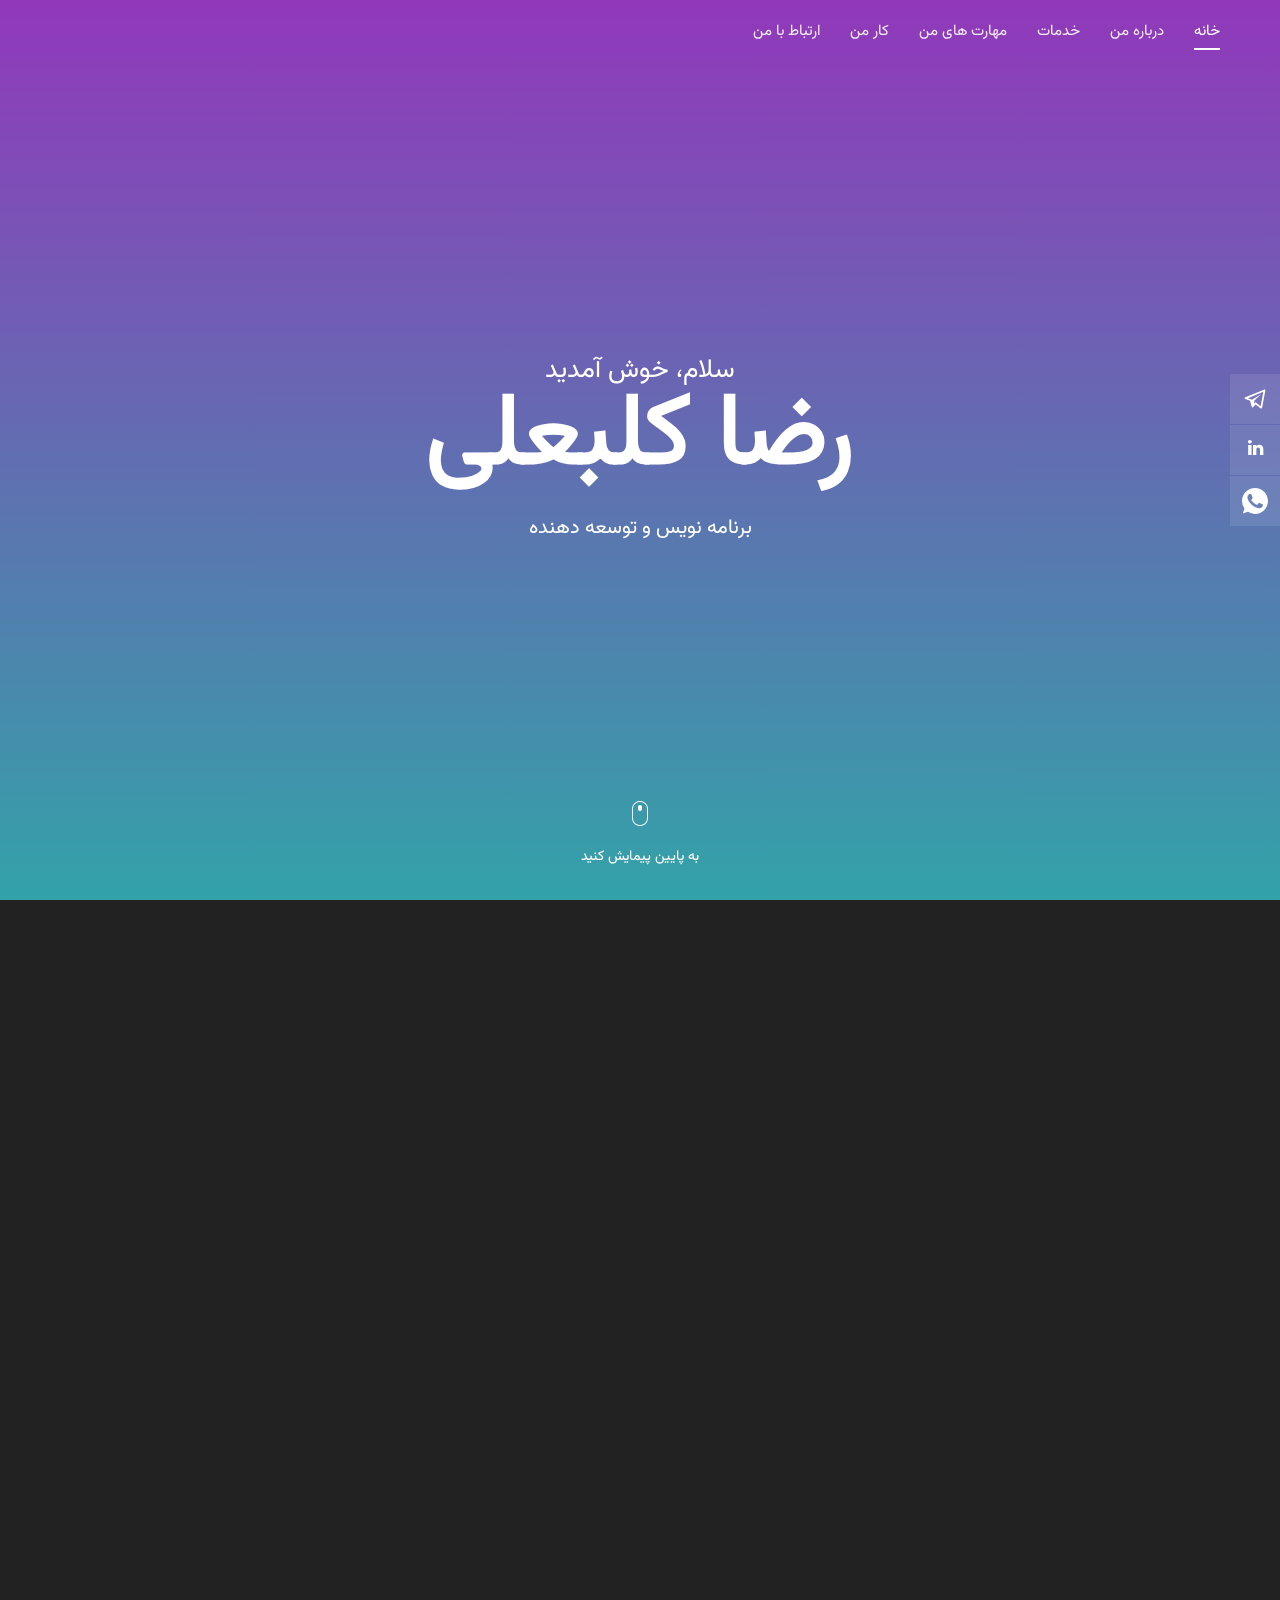
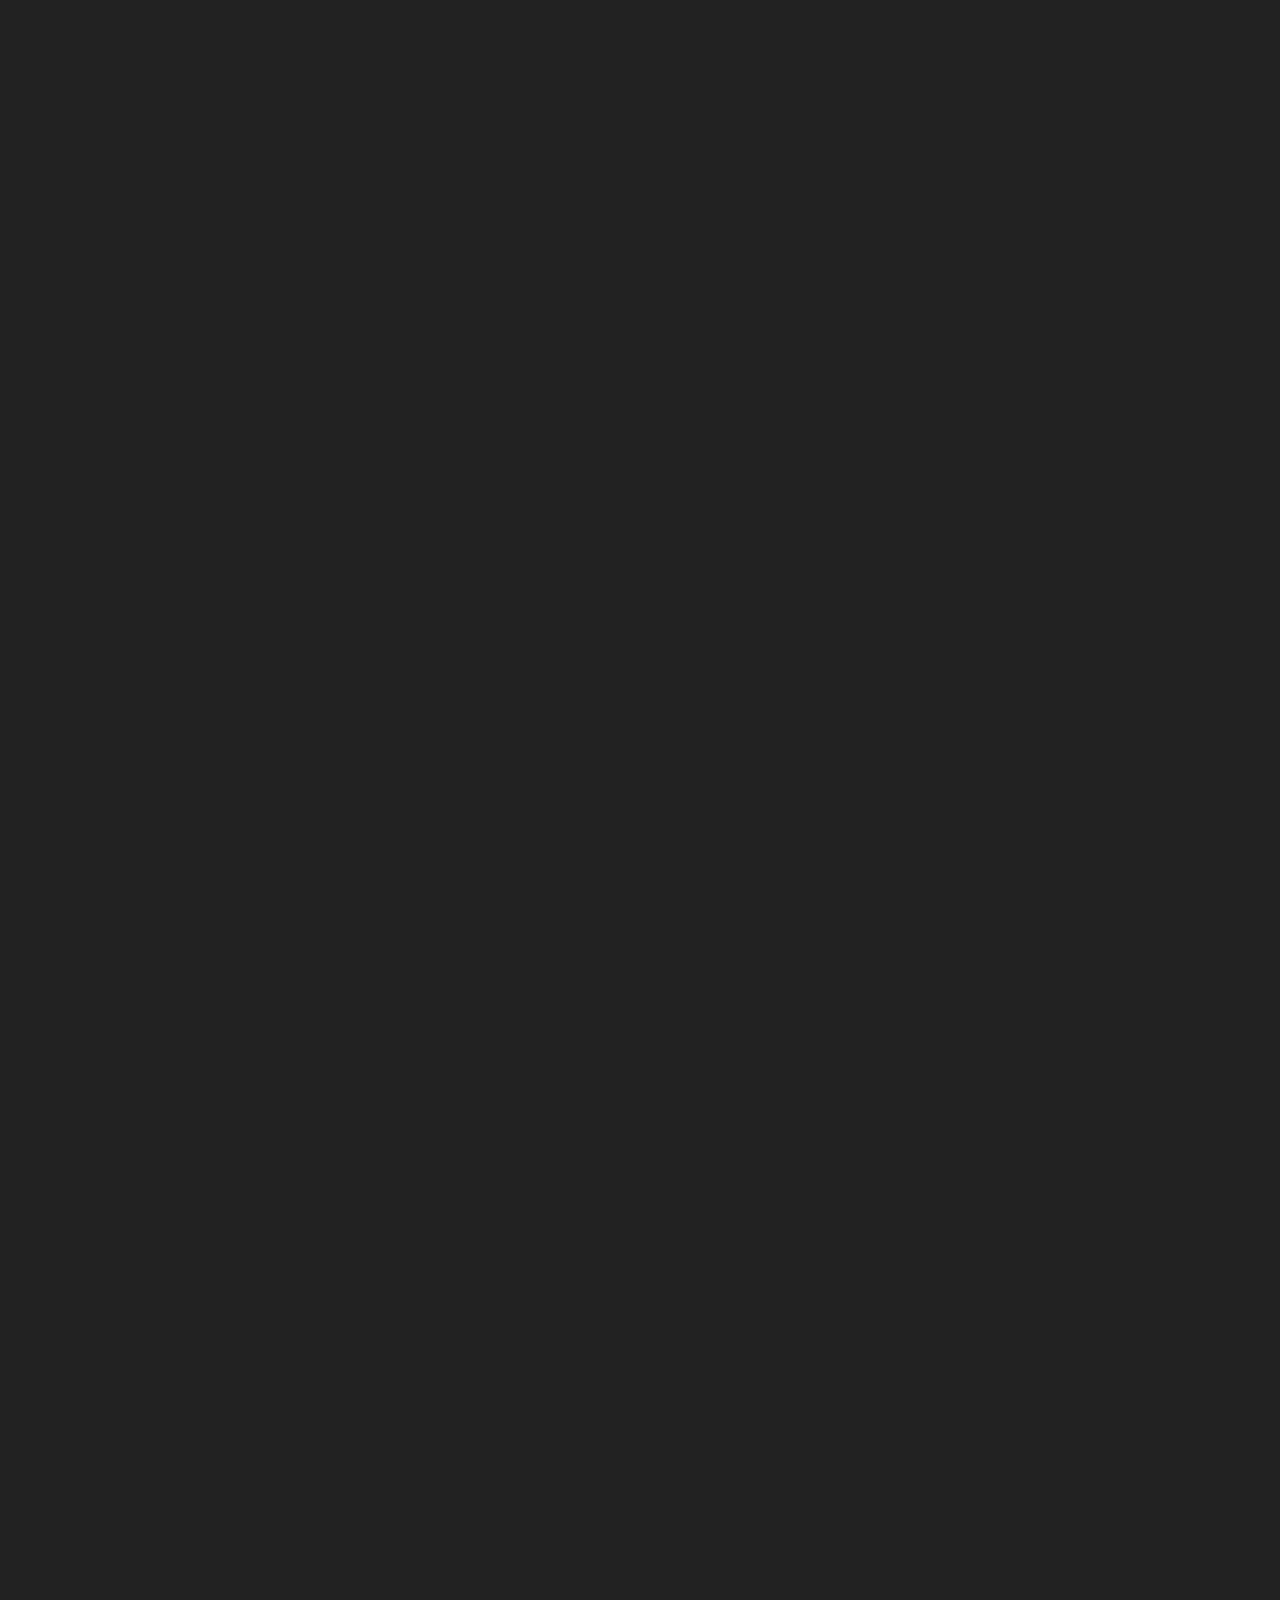
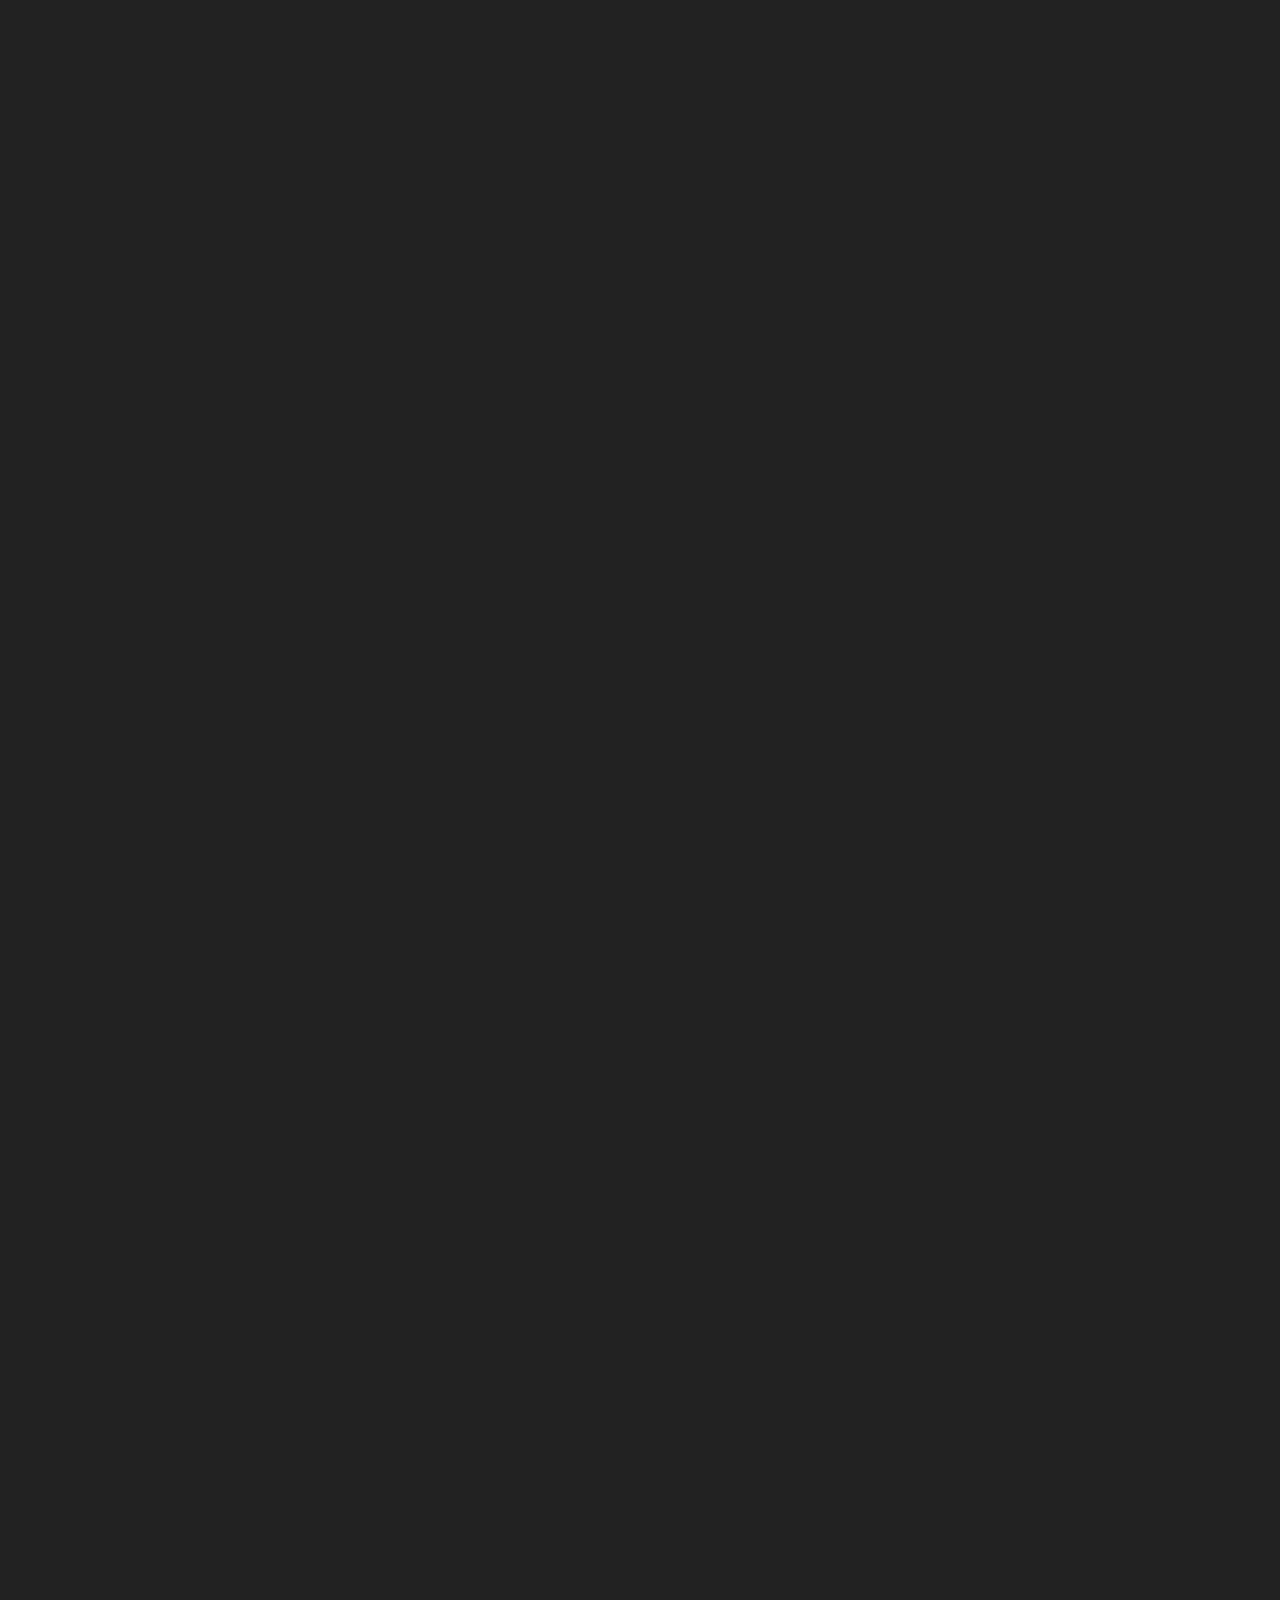
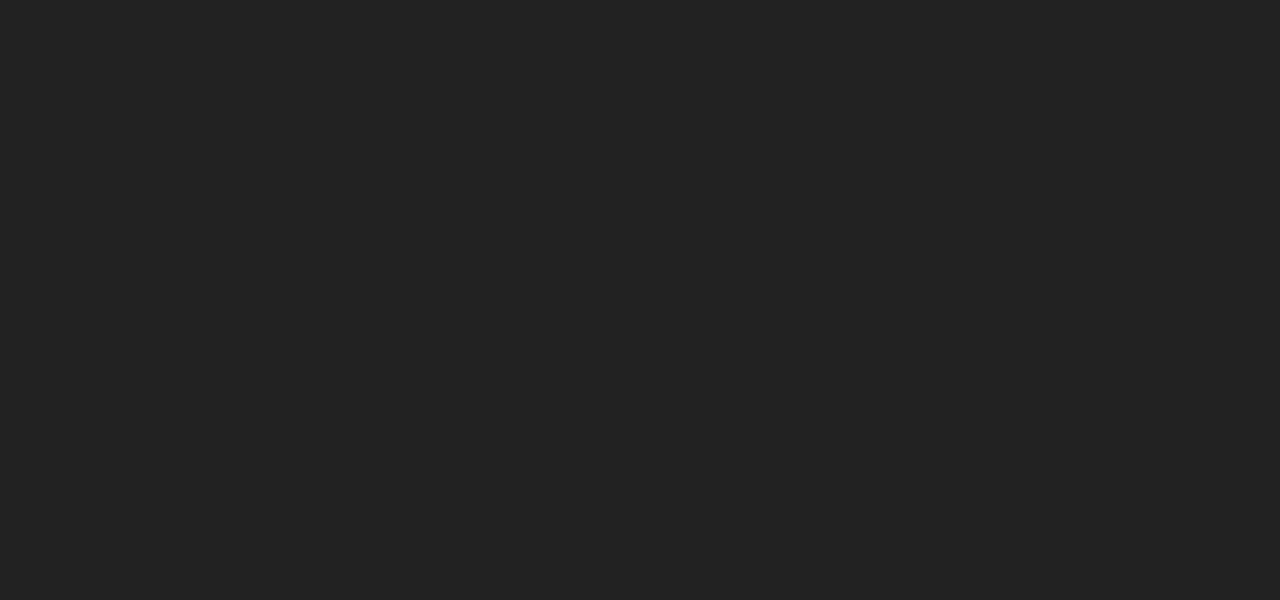
==== commit adbbd688: "Add my information" ====
--- a/index.html
+++ b/index.html
@@ -49,7 +49,7 @@
             <div class="container-fluid">
                 <div class="navbar">
                     <a href="#" id="logo" title="Elegance by TemplateMo">
-                        Elegance
+                        
                     </a>
                     <div class="navigation-row">
                         <nav id="navigation">
@@ -61,8 +61,8 @@
                                     <li data-menuanchor="slide03"><a href="#slide03">خدمات</a></li>
                                     <li data-menuanchor="slide04"><a href="#slide04">مهارت های من</a></li>
                                     <li data-menuanchor="slide05"><a href="#slide05">کار من</a></li>
-                                    <li data-menuanchor="slide06"><a href="#slide06">مدارک</a></li>
-                                    <li data-menuanchor="slide07"><a href="#slide07">ارتباط با من</a></li>
+                                    <li data-menuanchor="slide06"><a href="#slide06">ارتباط با من</a></li>
+                                    <!-- <li data-menuanchor="slide07"><a href="#slide07">ارتباط با من</a></li> -->
                                 </ul>
                             </div>
                         </nav>
@@ -80,9 +80,9 @@
             <div class="section animated-row" data-section="slide01">
                 <div class="section-inner">
                     <div class="welcome-box">
-                        <span class="welcome-first animate" data-animate="fadeInUp">Hello, welcome to</span>
-                        <h1 class="welcome-title animate" data-animate="fadeInUp">elegance</h1>
-                        <p class="animate" data-animate="fadeInUp">This is a clean and modern HTML5 template with a video background. You can use this layout for your profile page. Please spread a word about templatemo to your friends. Thank you.</p>
+                        <span class="welcome-first animate" data-animate="fadeInUp">سلام، خوش آمدید</span>
+                        <h1 class="welcome-title animate" data-animate="fadeInUp">رضا کلبعلی</h1>
+                        <p class="animate" data-animate="fadeInUp">برنامه نویس و توسعه دهنده</p>
                         <div class="scroll-down next-section animate data-animate="fadeInUp""><img src="images/mouse-scroll.png" alt=""><span>به پایین پیمایش کنید</span></div>
                     </div>
                 </div>
@@ -96,35 +96,38 @@
                                 <div class="row">
                                     <div class="col-md-6">
                                         <div class="about-contentbox">
-                                            <div class="animate" data-animate="fadeInUp">
-                                                <span>About Me</span>
-                                                <h2>Who am i?</h2>
-                                                <p>Credits go to <strong>Unsplash</strong> and <strong>Pexels</strong> for photos and video used in this template. Vivamus tincidunt, augue rutrum convallis volutpat, massa lacus tempus leo.</p>
+                                            <div class="animate about text-right" data-animate="fadeInUp">
+                                                <span>درباره من</span>
+                                                <h2>
+                                                    <!-- من کی هستم؟ -->
+                                                    #
+                                                </h2>
+                                                <p>علاقه مند به تکنولوژی و کامپیوتر هستم و با توجه به آن تا مقطع کارشناسی رشته فناوری اطلاعات تحصیل کرده ام، و همچنین به محیط بصری علاقه مندم و زمینه طراحی وب سایت را انتخاب کردم، به تکنولوژی های جدید و استارتاپ ها علاقه دارم و حداقل 2 سال سابقه کار با تکنولوژی های مختلف از جمله Html, Css, JavaScript, React, php و... را دارم.</p>
                                             </div>
                                             <div class="facts-list owl-carousel">
+                                                <!-- <div class="item animate" data-animate="fadeInUp">
+                                                    <div class="counter-box">
+                                                        <i class="fa fa-trophy counter-icon" aria-hidden="true"></i><span class="count-number">32</span> Awards Won
+                                                    </div>
+                                                </div> -->
                                                 <div class="item animate" data-animate="fadeInUp">
                                                     <div class="counter-box">
-                                                        <i class="fa fa-trophy counter-icon" aria-hidden="true"></i><span class="count-number">32</span> Awards Won
+                                                        <i class="fa fa-graduation-cap counter-icon" aria-hidden="true"></i><span class="count-number">کارشناسی</span> مدرک
                                                     </div>
                                                 </div>
                                                 <div class="item animate" data-animate="fadeInUp">
                                                     <div class="counter-box">
-                                                        <i class="fa fa-graduation-cap counter-icon" aria-hidden="true"></i><span class="count-number">4</span> Degrees
+                                                        <i class="fa fa-desktop counter-icon" aria-hidden="true"></i><span class="count-number"> > 2 </span> (سال) سابقه کاری
                                                     </div>
                                                 </div>
-                                                <div class="item animate" data-animate="fadeInUp">
-                                                    <div class="counter-box">
-                                                        <i class="fa fa-desktop counter-icon" aria-hidden="true"></i><span class="count-number">12</span> Working Years
-                                                    </div>
-                                                </div>
-                                                <div class="item animate" data-animate="fadeInUp">
+                                                <!-- <div class="item animate" data-animate="fadeInUp">
                                                     <div class="counter-box">
                                                         <i class="fa fa-support counter-icon" aria-hidden="true"></i><span class="count-number">6</span> Team Members
                                                     </div>
-                                                </div>
+                                                </div> -->
                                                 <div class="item animate" data-animate="fadeInUp">
                                                     <div class="counter-box">
-                                                        <i class="fa fa-certificate counter-icon" aria-hidden="true"></i><span class="count-number">10</span> Certificates
+                                                        <i class="fa fa-certificate counter-icon" aria-hidden="true"></i><span class="count-number">2</span> گواهینامه ها
                                                     </div>
                                                 </div>
                                             </div>
@@ -145,67 +148,67 @@
                     <div class="row justify-content-center">
                         <div class="col-md-8 wide-col-laptop">
                             <div class="title-block animate" data-animate="fadeInUp">
-                                <span>Services</span>
-                                <h2>What I Do?</h2>
+                                <span>فعالیت</span>
+                                <h2>در حال حاضر چه کار هایی انجام میدم؟</h2>
                             </div>
                             <div class="services-section">
                                 <div class="services-list owl-carousel">
                                     <div class="item animate" data-animate="fadeInUp">
-                                        <div class="service-box">
+                                        <div class="service-box rtl">
                                             <span class="service-icon"><i class="fa fa-bookmark" aria-hidden="true"></i></span>
-                                            <h3>Bootstrap Themes</h3>
-                                            <p>Nullam auctor, justo vitae accumsan ultrices, arcu ex molestie massa, eu maximus enim tortor vitae quam. </p>
-                                        </div>
-                                    </div>
-                                    <div class="item animate" data-animate="fadeInUp">
+                                            <h3>SPA</h3>
+                                            <p>طراحی و توسعه اپلیکیشن تک صفحه ای (Single-Page App) یا همان SPA</p>
+                                        </div>
+                                    </div>
+                                    <!-- <div class="item animate" data-animate="fadeInUp">
                                         <div class="service-box">
                                             <span class="service-icon"><i class="fa fa-cloud" aria-hidden="true"></i></span>
                                             <h3>HTML5 Coding</h3>
                                             <p>Nullam auctor, justo vitae accumsan ultrices, arcu ex molestie massa, eu maximus enim tortor vitae quam. </p>
                                         </div>
-                                    </div>
-                                    <div class="item animate" data-animate="fadeInUp">
+                                    </div> -->
+                                    <!-- <div class="item animate" data-animate="fadeInUp">
                                         <div class="service-box">
                                             <span class="service-icon"><i class="fa fa-desktop" aria-hidden="true"></i></span>
                                             <h3>Fully Responsive</h3>
                                             <p>Nullam auctor, justo vitae accumsan ultrices, arcu ex molestie massa, eu maximus enim tortor vitae quam. </p>
                                         </div>
-                                    </div>
-                                    <div class="item animate" data-animate="fadeInUp">
+                                    </div> -->
+                                    <!-- <div class="item animate" data-animate="fadeInUp">
                                         <div class="service-box">
                                             <span class="service-icon"><i class="fa fa-mobile" aria-hidden="true"></i></span>
                                             <h3>Mobile Ready</h3>
                                             <p>Nullam auctor, justo vitae accumsan ultrices, arcu ex molestie massa, eu maximus enim tortor vitae quam. </p>
                                         </div>
-                                    </div>
-                                    <div class="item animate" data-animate="fadeInUp">
+                                    </div> -->
+                                    <!-- <div class="item animate" data-animate="fadeInUp">
                                         <div class="service-box">
                                             <span class="service-icon"><i class="fa fa-comments" aria-hidden="true"></i></span>
                                             <h3>Fast Support</h3>
                                             <p>Nullam auctor, justo vitae accumsan ultrices, arcu ex molestie massa, eu maximus enim tortor vitae quam. </p>
                                         </div>
-                                    </div>
-                                    <div class="item animate" data-animate="fadeInUp">
+                                    </div> -->
+                                    <!-- <div class="item animate" data-animate="fadeInUp">
                                         <div class="service-box">
                                             <span class="service-icon"><i class="fa fa-database" aria-hidden="true"></i></span>
                                             <h3>24-hour Up Time</h3>
                                             <p>Nullam auctor, justo vitae accumsan ultrices, arcu ex molestie massa, eu maximus enim tortor vitae quam. </p>
                                         </div>
-                                    </div>
-                                    <div class="item animate" data-animate="fadeInUp">
+                                    </div> -->
+                                    <!-- <div class="item animate" data-animate="fadeInUp">
                                         <div class="service-box">
                                             <span class="service-icon"><i class="fa fa-bell" aria-hidden="true"></i></span>
                                             <h3>Instant Upgrades</h3>
                                             <p>Nullam auctor, justo vitae accumsan ultrices, arcu ex molestie massa, eu maximus enim tortor vitae quam. </p>
                                         </div>
-                                    </div>
-                                    <div class="item animate" data-animate="fadeInUp">
+                                    </div> -->
+                                    <!-- <div class="item animate" data-animate="fadeInUp">
                                         <div class="service-box">
                                             <span class="service-icon"><i class="fa fa-camera" aria-hidden="true"></i></span>
                                             <h3>Always Monitoring</h3>
                                             <p>Nullam auctor, justo vitae accumsan ultrices, arcu ex molestie massa, eu maximus enim tortor vitae quam. </p>
                                         </div>
-                                    </div>
+                                    </div> -->
                                 </div>
                             </div>
                         </div>
@@ -218,8 +221,8 @@
                     <div class="row justify-content-center">
                         <div class="col-md-7 wide-col-laptop">
                             <div class="title-block animate" data-animate="fadeInUp">
-                                <span>My Skills</span>
-                                <h2>What i’m good?</h2>
+                                <span>مهارت ها</span>
+                                <!-- <h2>What i’m good?</h2> -->
                             </div>
                             <div class="skills-row animate" data-animate="fadeInDown">
                                 <div class="row">
@@ -232,21 +235,28 @@
                                             </div>          
                                         </div>
                                         <div class="skill-item">
-                                            <h6>PSD Design</h6>
+                                            <h6>JavaScript</h6>
                                             <div class="skill-bar">
-                                                <span>90%</span>
+                                                <span>80%</span>
                                                 <div class="filled-bar-2"></div>
                                             </div>          
                                         </div>
                                         <div class="skill-item">
-                                            <h6>Social Media</h6>
+                                            <h6>reactjs</h6>
+                                            <div class="skill-bar">
+                                                <span>80%</span>
+                                                <div class="filled-bar-2"></div>
+                                            </div>          
+                                        </div>
+                                        <div class="skill-item last-skill">
+                                            <h6>TypeScript</h6>
                                             <div class="skill-bar">
                                                 <span>70%</span>
                                                 <div class="filled-bar"></div>
                                             </div>          
-                                        </div>
+                                        </div> 
                                         <div class="skill-item last-skill">
-                                            <h6>Leadership</h6>
+                                            <h6>Antd</h6>
                                             <div class="skill-bar">
                                                 <span>90%</span>
                                                 <div class="filled-bar-2"></div>
@@ -265,8 +275,8 @@
                     <div class="row justify-content-center">
                         <div class="col-md-8 wide-col-laptop">
                             <div class="title-block animate" data-animate="fadeInUp">
-                                <span>My Work</span>
-                                <h2>what i’ve done?</h2>
+                                <span>سابقه کاری و پروژه های من</span>
+                                <!-- <h2>فعالیت های من</h2> -->
                             </div>
                             <div class="gallery-section">
                                 <div class="gallery-list owl-carousel">
@@ -275,9 +285,12 @@
                                             <div class="thumb">
                                                 <img src="images/item-1.jpg" alt="">
                                             </div>
-                                            <div class="thumb-inner animate" data-animate="fadeInUp">
-                                                <h4>templatemo is the best</h4>
-                                                <p>Please tell your friends about it. Templatemo is the best website to download free Bootstrap CSS templates.</p>
+                                            <div class="thumb-inner animate text-right rtl" data-animate="fadeInUp">
+                                                <h4 >شرکت فناوری اطلاعات باربد</h4>
+                                                <p>به مدت 2 سال توسعه دهنده فرانت اند و مدیر تیم
+                                                    <a class="link" href="http://itbarbod.ir" target="_blank">itbarbod.ir</a>
+
+                                                </p>
                                             </div>
                                         </div>
                                     </div>
@@ -286,9 +299,12 @@
                                             <div class="thumb">
                                                 <img src="images/item-2.jpg" alt="">
                                             </div>
-                                            <div class="thumb-inner animate" data-animate="fadeInUp">
-                                                <h4>templatemo is the best</h4>
-                                                <p>Please tell your friends about it. Templatemo is the best website to download free Bootstrap themes.</p>
+                                            <div class="thumb-inner animate text-right rtl" data-animate="fadeInUp">
+                                                <h4>شرکت فناوری اطلاعات باربد-داشبورد مدیریتی باربد</h4>
+                                                <p>داشبورد bi(Business Intelligence) باربد برای مدیریت آسان و به تصویر کشیدن آمار سنگین روی منودارها با امکانات متنوع می باشد.
+
+                                                    <a class="link" href="http://bidashboard.ir" target="_blank">bidashboard.ir</a>
+                                                </p>
                                             </div>
                                         </div>
                                     </div>
@@ -297,13 +313,16 @@
                                             <div class="thumb">
                                                 <img src="images/item-3.jpg" alt="">
                                             </div>
-                                            <div class="thumb-inner animate" data-animate="fadeInUp">
-                                                <h4>templatemo is the best</h4>
-                                                <p>Please tell your friends about it. Templatemo is the best website to download free Bootstrap layouts.</p>
-                                            </div>
-                                        </div>
-                                    </div>
-                                    <div class="item animate" data-animate="fadeInUp">
+                                            <div class="thumb-inner animate text-right rtl" data-animate="fadeInUp">
+                                                <h4>یوز پرینت - فریلنس</h4>
+                                                <p>خدمات آنلاین چاپ با دریافت سفارشات به صورت اینترنتی و امکلانات ویژه
+                                                    <a class="link" href="https://app.yoozprint.ir" target="_blank">app.yoozprint.ir</a>
+
+                                                </p>
+                                            </div>
+                                        </div>
+                                    </div>
+                                    <!-- <div class="item animate" data-animate="fadeInUp">
                                         <div class="portfolio-item">
                                             <div class="thumb">
                                                 <img src="images/item-1.jpg" alt="">
@@ -313,8 +332,8 @@
                                                 <p>Please tell your friends about it. Templatemo is the best website to download free Bootstrap templates.</p>
                                             </div>
                                         </div>
-                                    </div>
-                                    <div class="item animate" data-animate="fadeInUp">
+                                    </div> -->
+                                    <!-- <div class="item animate" data-animate="fadeInUp">
                                         <div class="portfolio-item">
                                             <div class="thumb">
                                                 <img src="images/item-2.jpg" alt="">
@@ -324,8 +343,8 @@
                                                 <p>Please tell your friends about it. Templatemo is the best website to download Bootstrap CSS templates.</p>
                                             </div>
                                         </div>
-                                    </div>
-                                    <div class="item animate" data-animate="fadeInUp">
+                                    </div> -->
+                                    <!-- <div class="item animate" data-animate="fadeInUp">
                                         <div class="portfolio-item">
                                             <div class="thumb">
                                                 <img src="images/item-3.jpg" alt="">
@@ -335,8 +354,8 @@
                                                 <p>Please tell your friends about it. Templatemo is the best website to download free Bootstrap templates.</p>
                                             </div>
                                         </div>
-                                    </div>
-                                    <div class="item animate" data-animate="fadeInUp">
+                                    </div> -->
+                                    <!-- <div class="item animate" data-animate="fadeInUp">
                                         <div class="portfolio-item">
                                             <div class="thumb">
                                                 <img src="images/item-1.jpg" alt="">
@@ -346,8 +365,8 @@
                                                 <p>Please tell your friends about it. Templatemo is the best website to download free Bootstrap templates.</p>
                                             </div>
                                         </div>
-                                    </div>
-                                    <div class="item animate" data-animate="fadeInUp">
+                                    </div> -->
+                                    <!-- <div class="item animate" data-animate="fadeInUp">
                                         <div class="portfolio-item">
                                             <div class="thumb">
                                                 <img src="images/item-2.jpg" alt="">
@@ -357,8 +376,8 @@
                                                 <p>Please tell your friends about it. Templatemo is the best website to download free Bootstrap templates.</p>
                                             </div>
                                         </div>
-                                    </div>
-                                    <div class="item animate" data-animate="fadeInUp">
+                                    </div> -->
+                                    <!-- <div class="item animate" data-animate="fadeInUp">
                                         <div class="portfolio-item">
                                             <div class="thumb">
                                                 <img src="images/item-3.jpg" alt="">
@@ -368,7 +387,7 @@
                                                 <p>Please tell your friends about it. Templatemo is the best website to download free Bootstrap templates.</p>
                                             </div>
                                         </div>
-                                    </div>
+                                    </div> -->
                                 </div>
                             </div>
                         </div>
@@ -376,7 +395,7 @@
                 </div>
             </div>
 
-            <div class="section animated-row" data-section="slide05">
+            <!-- <div class="section animated-row" data-section="slide05">
                 <div class="section-inner">
                     <div class="row justify-content-center">
                         <div class="col-md-8 wide-col-laptop">
@@ -429,43 +448,43 @@
                         </div>
                     </div>
                 </div>
-            </div>
+            </div> -->
 
             <div class="section animated-row" data-section="slide07">
                 <div class="section-inner">
                     <div class="row justify-content-center">
                         <div class="col-md-7 wide-col-laptop">
                             <div class="title-block animate" data-animate="fadeInUp">
-                                <span>Contact</span>
-                                <h2>Get In Touch!</h2>
+                                <span>ارتباط</span>
+                                <h2>!در تماس باشید</h2>
                             </div>
                             <div class="contact-section">
                                 <div class="row">
                                     <div class="col-md-6 animate" data-animate="fadeInUp">
                                         <div class="contact-box">
                                             <div class="contact-row">
-                                                <i class="fa fa-map-marker"></i> 123 New Street Here, Wonderful City 10220
+                                                <i class="fa fa-map-marker"></i> Esfahan, Esfahan
                                             </div>
                                             <div class="contact-row">
-                                                <i class="fa fa-phone"></i> 090 080 0210
+                                                <i class="fa fa-phone"></i> 0914 032 86 36
                                             </div>
                                             <div class="contact-row">
-                                                <i class="fa fa-envelope"></i> info@company.co
+                                                <i class="fa fa-envelope"></i> rezaka1001@gmail.com
                                             </div>
                                         </div>
                                     </div>
                                     <div class="col-md-6 animate" data-animate="fadeInUp">
                                         <form id="ajax-contact" method="post" action="#">
                                             <div class="input-field">
-                                                <input type="text" class="form-control" name="name" id="name" required placeholder="Name">
+                                                <input type="text" class="form-control" name="name" id="name" required placeholder="Name" disabled>
                                             </div>
                                             <div class="input-field">
-                                                <input type="email" class="form-control" name="email" id="email" required placeholder="Email">
+                                                <input type="email" class="form-control" name="email" id="email" required placeholder="Email" disabled>
                                             </div>
                                             <div class="input-field">
-                                                <textarea class="form-control" name="message" id="message" required placeholder="Message"></textarea>
-                                            </div>
-                                            <button class="btn" type="submit">Submit</button>
+                                                <textarea class="form-control" name="message" id="message" required placeholder="Message" disabled></textarea>
+                                            </div>
+                                            <button class="btn" type="submit" disabled>Submit</button>
                                         </form>
                                         <div id="form-messages" class="mt-3"></div>
                                     </div>
@@ -480,11 +499,14 @@
         <div id="social-icons">
             <div class="text-right">
                 <ul class="social-icons">
-                    <li><a href="#" title="Facebook"><i class="fa fa-facebook"></i></a></li>
-                    <li><a href="#" title="Twitter"><i class="fa fa-twitter"></i></a></li>
-                    <li><a href="#" title="Linkedin"><i class="fa fa-linkedin"></i></a></li>
-                    <li><a href="#" title="Instagram"><i class="fa fa-behance"></i></a></li>
-                </ul>
+                    <!-- <li><a href="#" title="Facebook"><i class="fa fa-facebook"></i></a></li> -->
+                    <li><a target="_blank" href="https://t.me/rezakalbaali" title="Telegram">
+                        <svg class="telegram" xmlns="http://www.w3.org/2000/svg" width="100" height="100" version="1.0" viewBox="0 0 100 100"><path d="M84.16 14.148l-71.047 29.57s-3.359 1.221-3.099 3.473c.267 2.256 3.008 3.288 3.008 3.288l17.877 6.382s5.396 18.772 6.458 22.344c1.062 3.562 1.914 3.646 1.914 3.646.989.456 1.888-.27 1.888-.27l11.55-11.169L70.71 86.054c4.869 2.253 6.641-2.441 6.641-2.441L90 15.935c0-4.508-5.84-1.787-5.84-1.787zM71.582 78.17L52.324 62.51l-5.976 5.777 1.314-12.291 25.67-24.329-34.991 20.774-15.521-5.54 59.217-24.648L71.582 78.17z"/></svg>
+                    </a></li>
+                    <li><a target="_blank" href="
+                        https://www.linkedin.com/in/rezakalbali/" title="Linkedin"><i class="fa fa-linkedin"></i></a></li>
+                    <li><a href="https://web.whatsapp.com/send?phone=%2B989140328636" target="_blank" title="Instagram"><svg class="telegram" xmlns="http://www.w3.org/2000/svg" viewBox="0 0 16 16"><path d="M8.002 0h-.004C3.587 0 0 3.588 0 8a7.94 7.94 0 0 0 1.523 4.689l-.997 2.972 3.075-.983A7.93 7.93 0 0 0 8.002 16C12.413 16 16 12.411 16 8s-3.587-8-7.998-8zm4.655 11.297c-.193.545-.959.997-1.57 1.129-.418.089-.964.16-2.802-.602-2.351-.974-3.865-3.363-3.983-3.518-.113-.155-.95-1.265-.95-2.413s.583-1.707.818-1.947c.193-.197.512-.287.818-.287.099 0 .188.005.268.009.235.01.353.024.508.395.193.465.663 1.613.719 1.731.057.118.114.278.034.433-.075.16-.141.231-.259.367-.118.136-.23.24-.348.386-.108.127-.23.263-.094.498.136.23.606.997 1.298 1.613.893.795 1.617 1.049 1.876 1.157.193.08.423.061.564-.089.179-.193.4-.513.625-.828.16-.226.362-.254.574-.174.216.075 1.359.64 1.594.757.235.118.39.174.447.273.056.099.056.564-.137 1.11z"/></svg></a></li>
+                 </ul>
             </div>
         </div>
     </div>  
--- a/css/custom.css
+++ b/css/custom.css
@@ -1,15 +1,42 @@
 @font-face {
-    font-family: 'vazirmatn';
-    src: url('../fonts/vazirmatn/Vazirmatn-Regular.woff2') format('woff2');
-    font-weight: normal;
-    font-style: normal;
-  }
-*{
-    font-family: 'vazirmatn';
+  font-family: "vazirmatn";
+  src: url("../fonts/vazirmatn/Vazirmatn-Regular.woff2") format("woff2");
+  font-weight: normal;
+  font-style: normal;
+}
+* {
+  font-family: "vazirmatn";
+}
+.navbars {
+  display: flex;
+  flex-direction: row-reverse;
+  margin-right: 40px;
+}
 
+.about,
+.rtl {
+  direction: rtl;
 }
-.navbars{
-    display: flex;
-    flex-direction: row-reverse; 
-    margin-right: 40px;
-}+
+.text-right {
+  text-align: right;
+}
+
+.link {
+  color: blue;
+  text-decoration: underline;
+}
+.link:hover {
+  color: aqua;
+}
+
+.telegram {
+  width: 100%;
+  height: 100%;
+  padding: 12px;
+  fill: white;
+}
+
+.telegram:hover {
+  fill: black;
+}
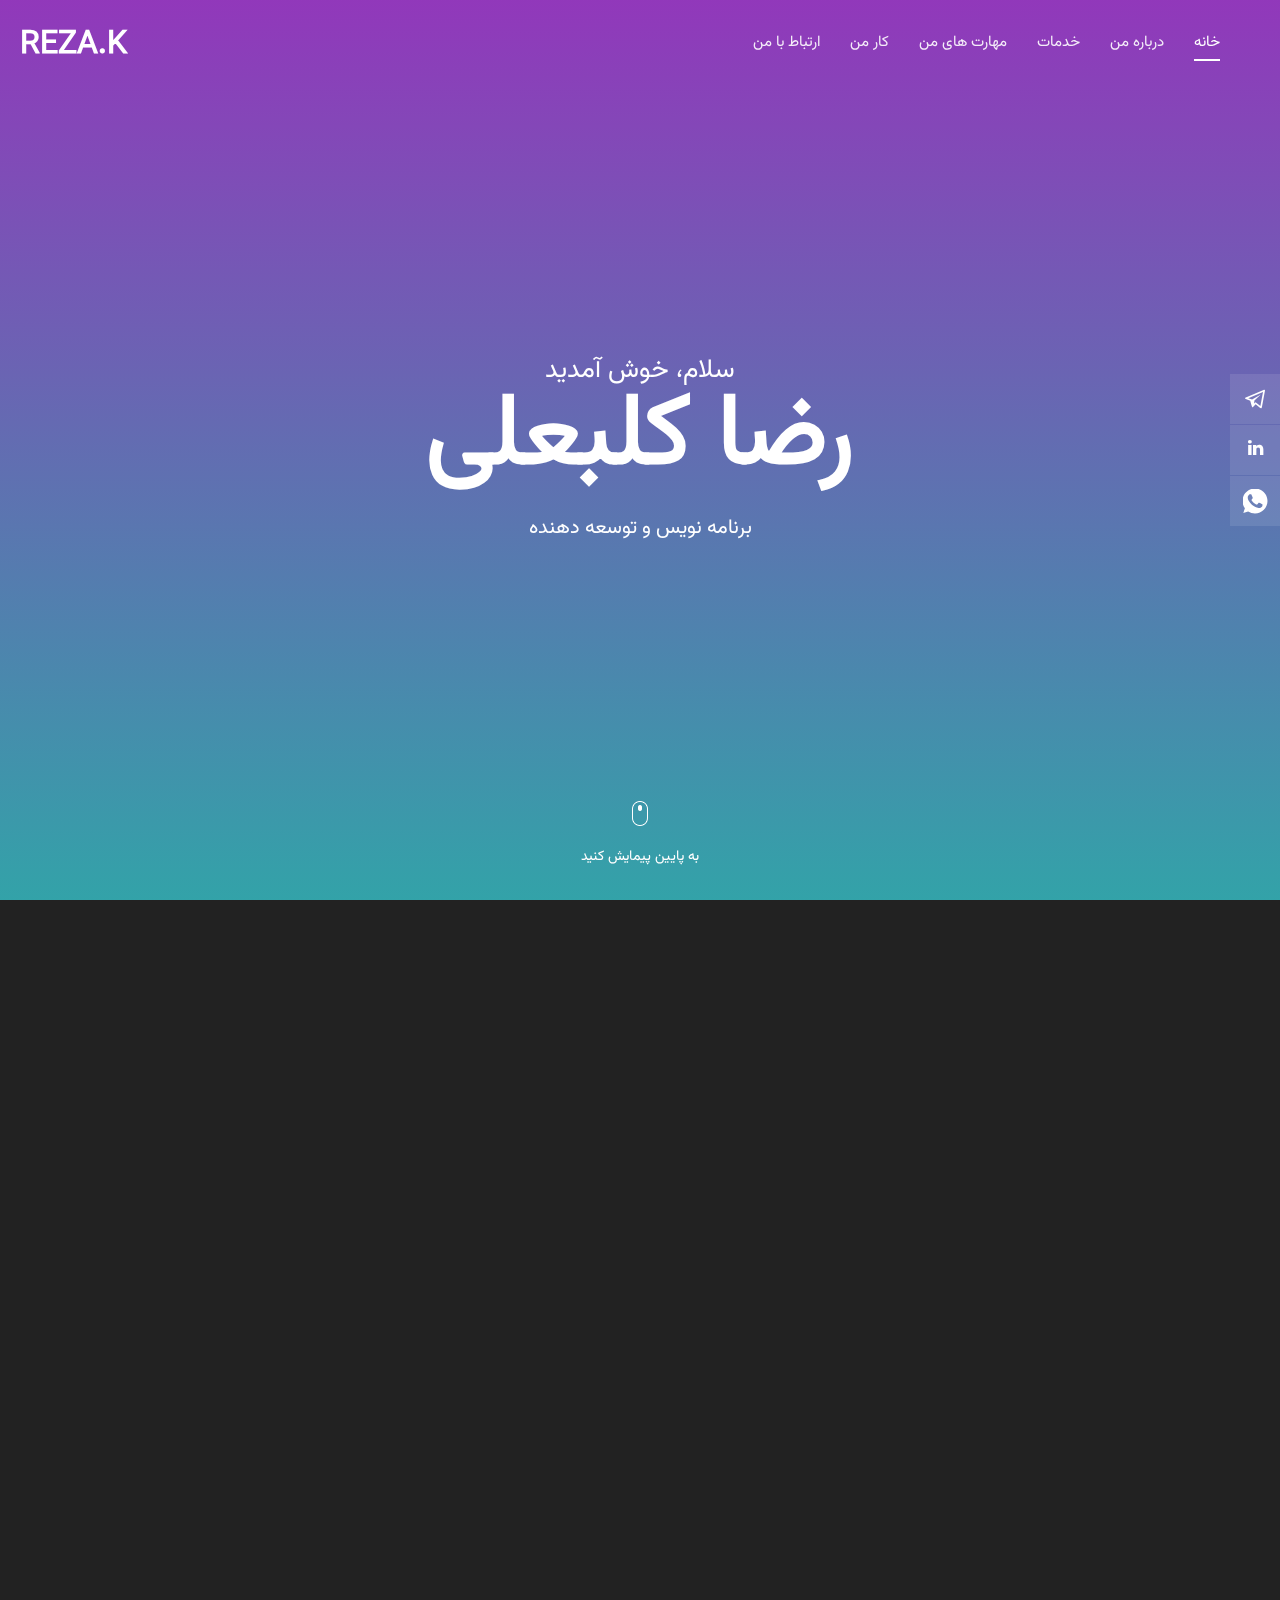
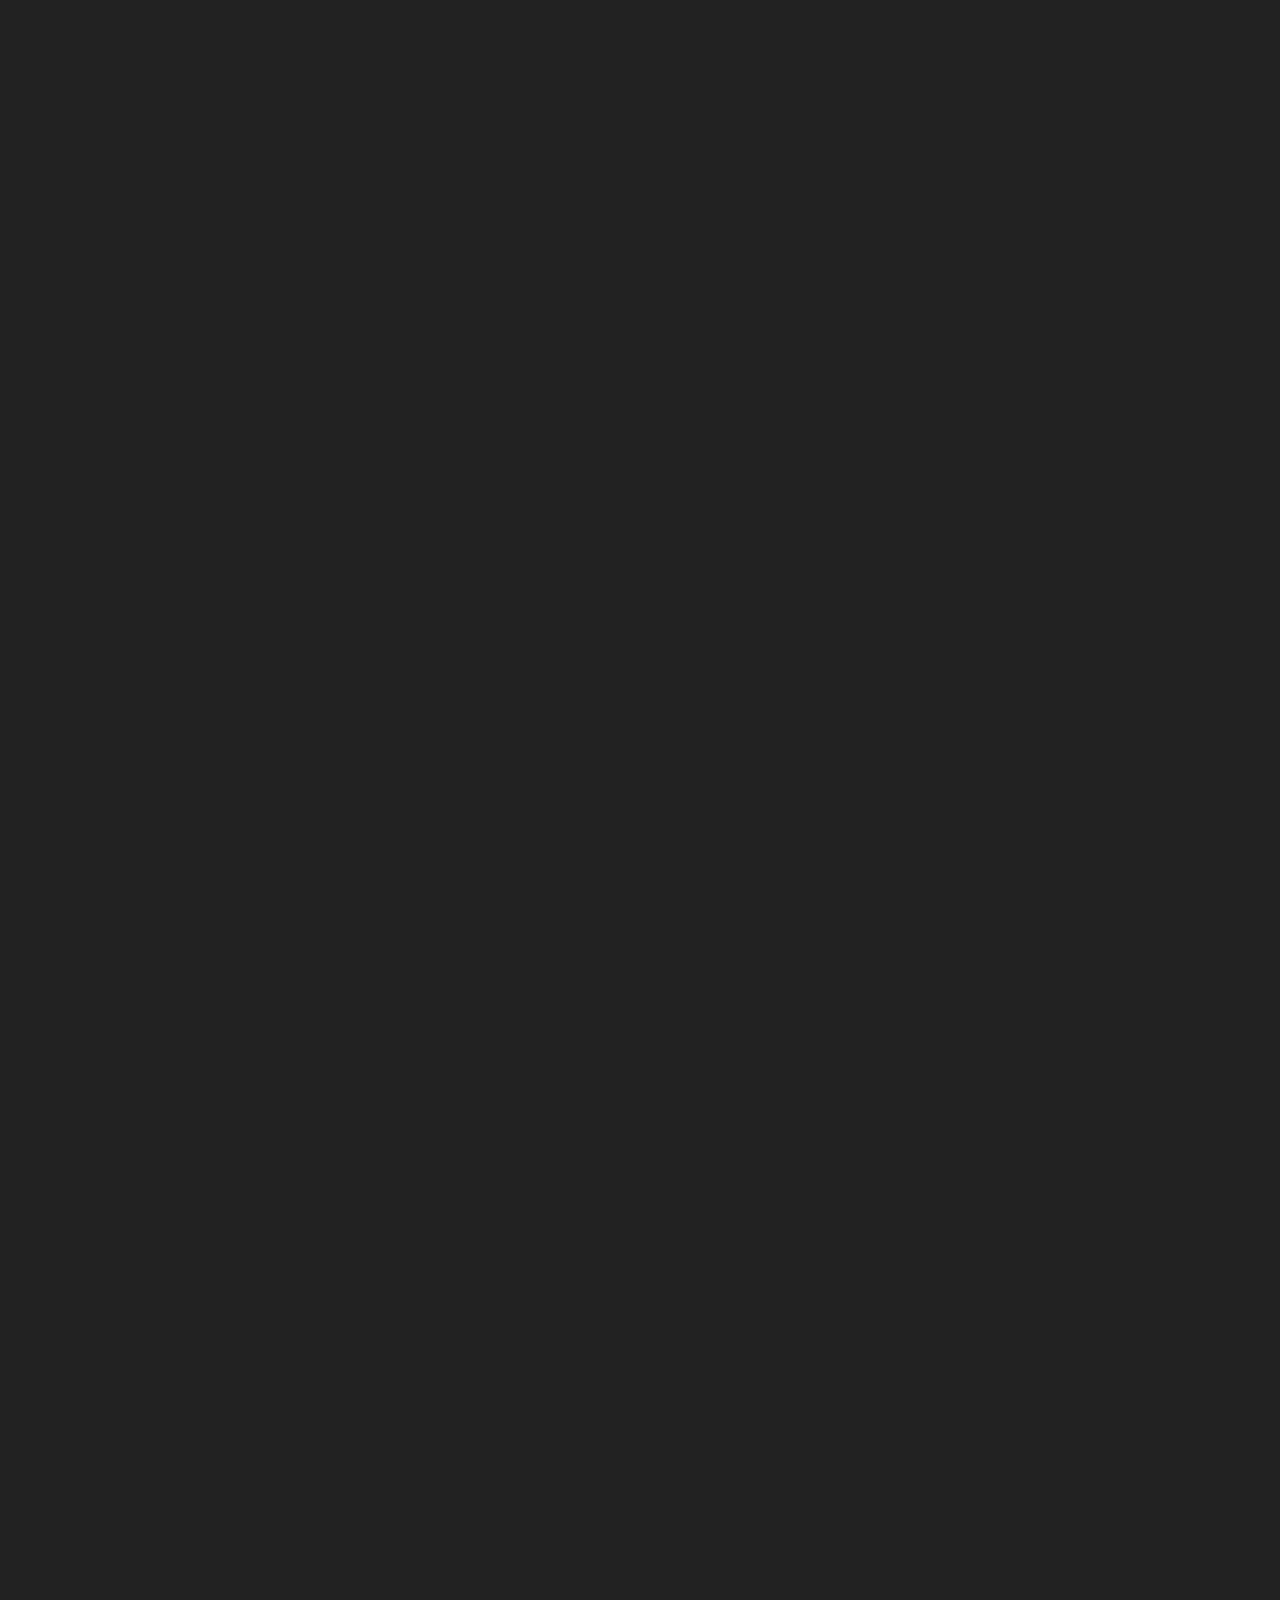
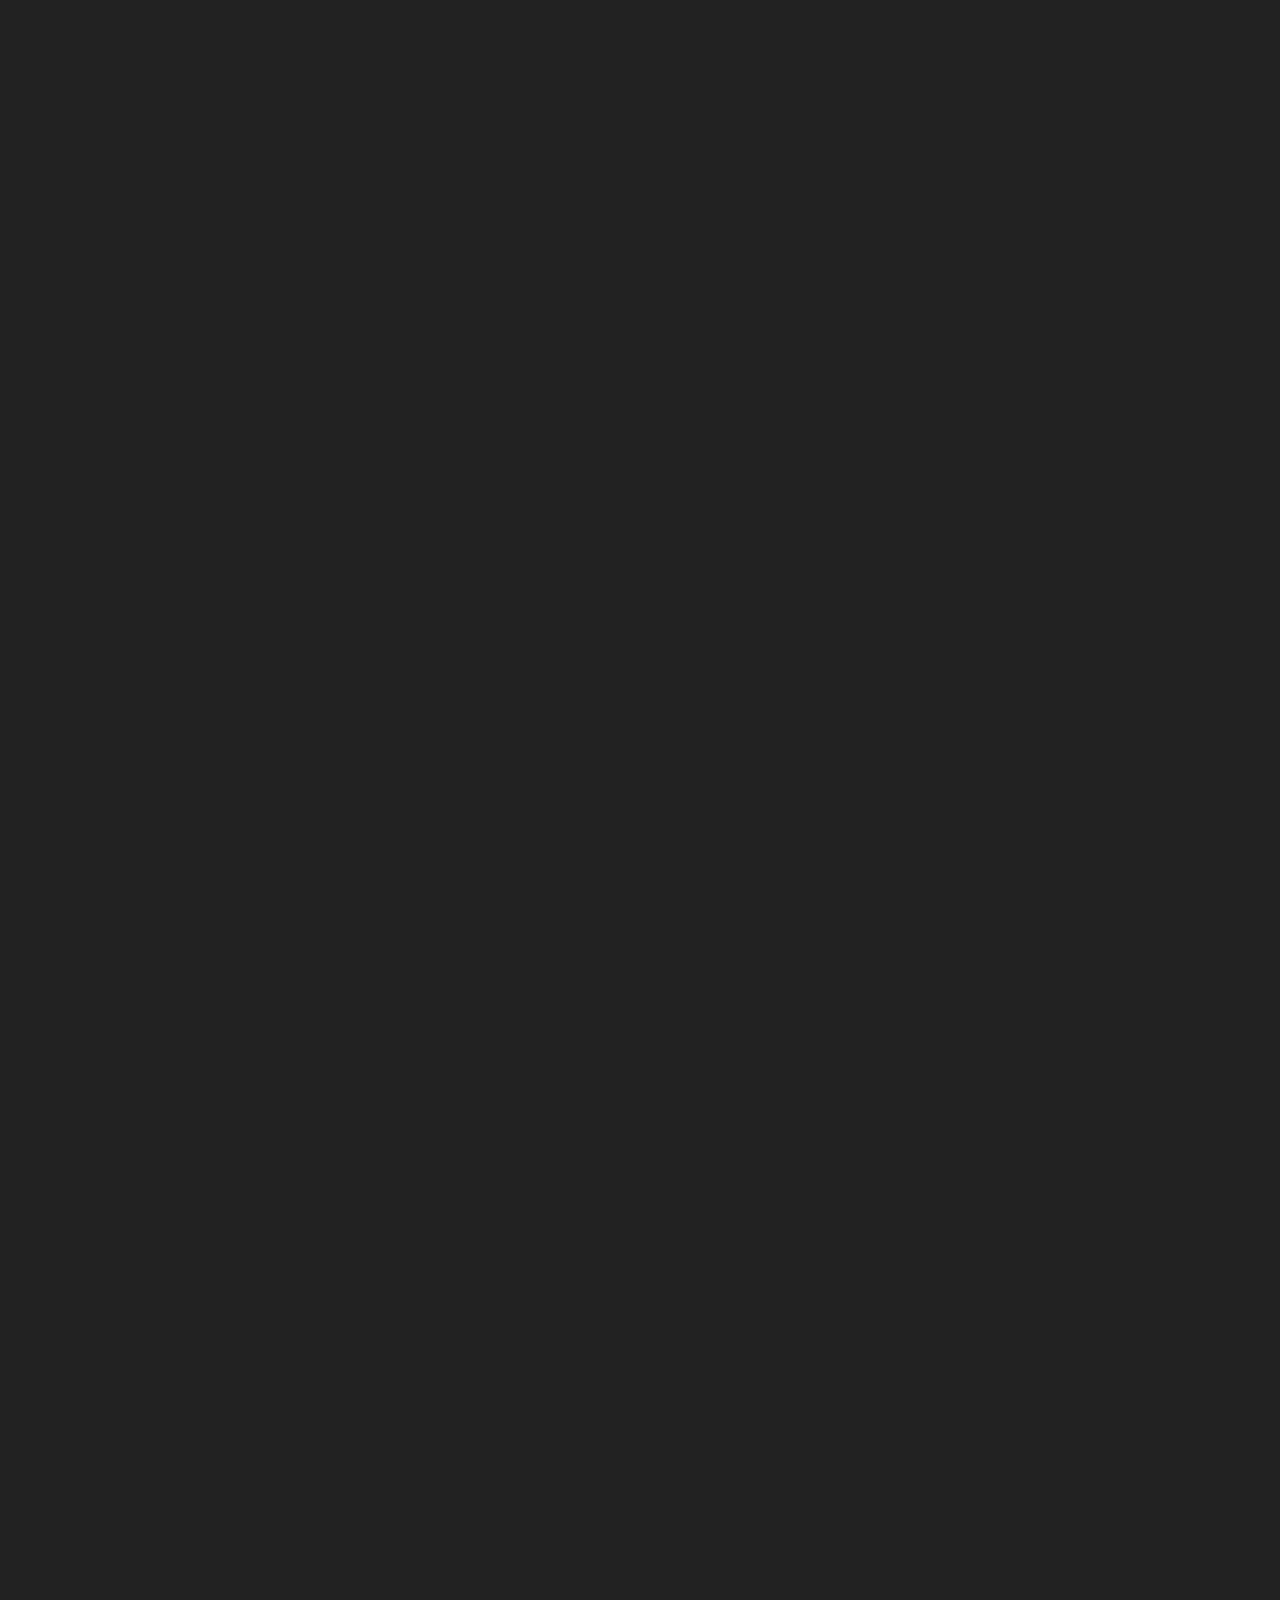
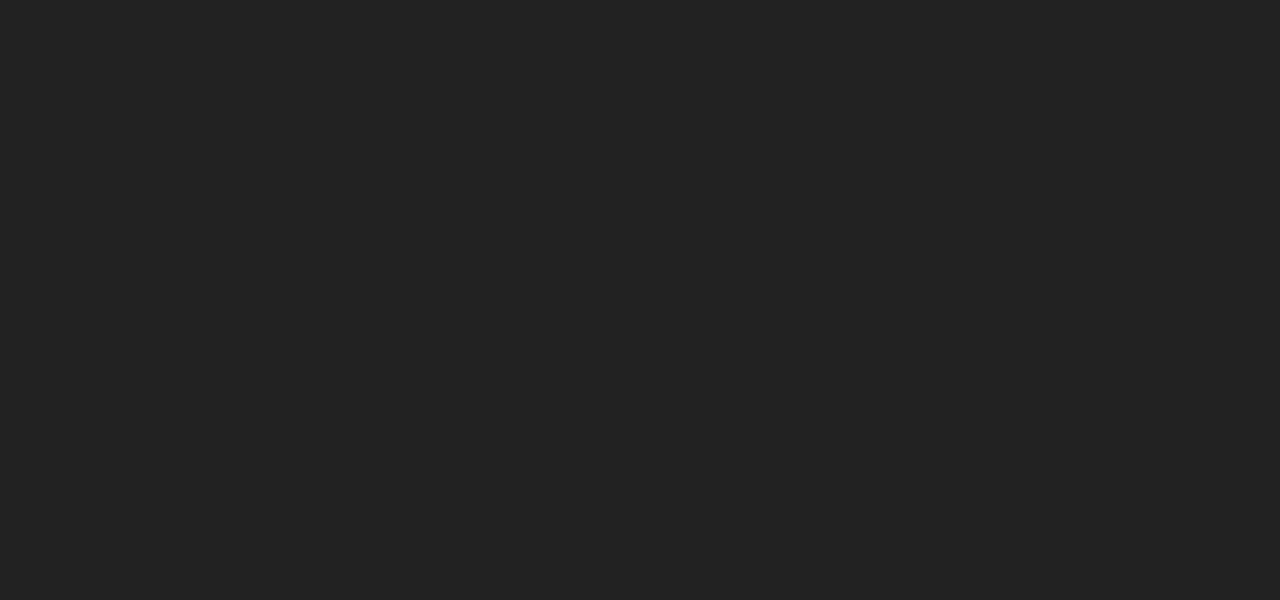
==== commit df558447: "Fix icons & site header" ====
--- a/index.html
+++ b/index.html
@@ -9,7 +9,7 @@
     <meta name="author" content="">
     <link href="https://fonts.googleapis.com/css?family=Raleway:100,300,400,500,700,900" rel="stylesheet">
 
-    <title>Elegance - Creative HTML5 Template</title>
+    <title>رضا کلبعلی</title>
 <!--
 Elegance Template
 https://templatemo.com/tm-528-elegance
@@ -49,7 +49,7 @@
             <div class="container-fluid">
                 <div class="navbar">
                     <a href="#" id="logo" title="Elegance by TemplateMo">
-                        
+                    Reza.k
                     </a>
                     <div class="navigation-row">
                         <nav id="navigation">
--- a/css/custom.css
+++ b/css/custom.css
@@ -33,7 +33,7 @@
 .telegram {
   width: 100%;
   height: 100%;
-  padding: 12px;
+  padding: 25%;
   fill: white;
 }
 
